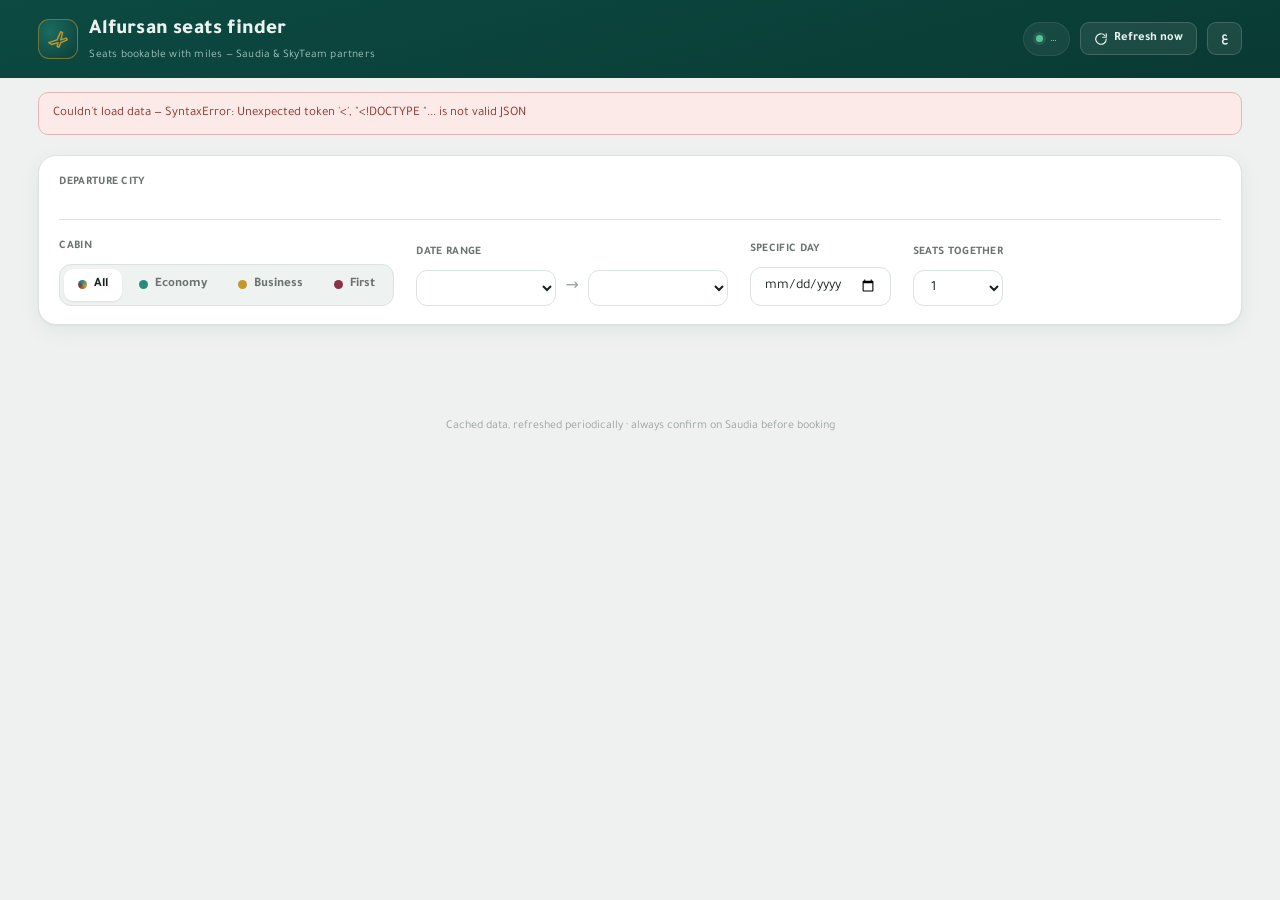
==== static/index.html @ 46fabdb3 "AlFursan deployment-ready" ====
<!DOCTYPE html>
<html lang="en" dir="ltr">
<head>
<meta charset="UTF-8" />
<meta name="viewport" content="width=device-width, initial-scale=1.0" />
<title>Alfursan seats finder</title>
<link rel="preconnect" href="https://fonts.googleapis.com">
<link rel="preconnect" href="https://fonts.gstatic.com" crossorigin>
<link href="https://fonts.googleapis.com/css2?family=Tajawal:wght@400;500;700;800&family=IBM+Plex+Mono:wght@500;600&display=swap" rel="stylesheet">
<style>
  /* Optional: drop the official "Saudi Font" file into static/fonts/ to use it automatically */
  @font-face{font-family:"SaudiOfficial";src:url("/static/fonts/saudi.woff2") format("woff2"),url("/static/fonts/saudi.ttf") format("truetype");font-weight:100 900;font-display:swap;}
  :root{
    --ink:#13211F;--teal:#0C4A42;--teal-deep:#093A33;--jade:#2A8B7C;--gold:#C2982F;--burgundy:#8A3344;
    --bg:#EEF1F0;--card:#FFFFFF;--line:#DBE2E0;--muted:#69736F;--muted-2:#9AA39F;
    --shadow:0 1px 2px rgba(12,74,66,.05), 0 6px 22px rgba(12,74,66,.06);
    --maxw:1500px;
  }
  *{box-sizing:border-box}
  html,body{margin:0;padding:0}
  body{font-family:"SaudiOfficial","Tajawal",system-ui,sans-serif;background:var(--bg);color:var(--ink);line-height:1.5;-webkit-font-smoothing:antialiased}
  .mono{font-family:"IBM Plex Mono",ui-monospace,monospace;font-feature-settings:"tnum"}
  .wrap{width:min(var(--maxw),94vw);margin:0 auto}
  header{background:linear-gradient(165deg,var(--teal) 0%,var(--teal-deep) 100%);color:#EAF2F0;padding:14px 0;position:sticky;top:0;z-index:30}
  .bar{display:flex;align-items:center;gap:14px}
  .bar-actions{display:flex;align-items:center;gap:10px;margin-inline-start:auto;flex-wrap:wrap;justify-content:flex-end}
  .brand{display:flex;align-items:center;gap:11px;min-width:0}
  .brand-text{min-width:0}
  .glyph{width:40px;height:40px;border-radius:11px;flex:0 0 auto;background:radial-gradient(circle at 30% 30%,#1c6b5f,#0a3e37);border:1px solid rgba(194,152,47,.55);display:grid;place-items:center}
  .glyph svg{width:22px;height:22px}
  .brand h1{font-weight:800;font-size:21px;margin:0;letter-spacing:.2px}
  .brand .sub{font-size:11.5px;color:#9fc4bd;margin-top:1px;letter-spacing:.2px}
  .updated{display:flex;align-items:center;gap:7px;font-size:12px;color:#bcd6d0;background:rgba(255,255,255,.06);padding:7px 12px;border-radius:999px;border:1px solid rgba(255,255,255,.08);white-space:nowrap}
  .dot{width:7px;height:7px;border-radius:50%;background:#56c596;box-shadow:0 0 0 3px rgba(86,197,150,.18)}
  .dot.warn{background:#e0b341;box-shadow:0 0 0 3px rgba(224,179,65,.18)}
  .dot.err{background:#d8675f;box-shadow:0 0 0 3px rgba(216,103,95,.18)}
  .refresh-btn,.lang{cursor:pointer;display:flex;align-items:center;gap:6px;font-family:inherit;font-size:12.5px;font-weight:700;color:#EAF2F0;background:rgba(255,255,255,.08);border:1px solid rgba(255,255,255,.16);padding:8px 13px;border-radius:9px}
  .refresh-btn:hover,.lang:hover{background:rgba(255,255,255,.15)}
  .refresh-btn:disabled{opacity:.65;cursor:default}
  .refresh-btn .ri{width:14px;height:14px}
  .refresh-btn.spin .ri{animation:spin 1s linear infinite}
  @keyframes spin{to{transform:rotate(360deg)}}
  .notice{margin-top:14px;padding:11px 14px;border-radius:10px;font-size:13px;display:none;align-items:center;gap:9px}
  .notice.err{background:#FBEAE8;border:1px solid #E8B6B0;color:#8a342c;display:flex}
  main{padding:20px 0 70px}
  .panel{background:var(--card);border:1px solid var(--line);border-radius:18px;box-shadow:var(--shadow);padding:18px 20px;margin-bottom:22px}
  .flabel{font-size:11.5px;font-weight:700;color:var(--muted);margin-bottom:9px;letter-spacing:.3px;text-transform:uppercase}
  .chips{display:flex;flex-wrap:wrap;gap:8px}
  .chip{cursor:pointer;border:1px solid var(--line);background:#fff;border-radius:11px;padding:8px 13px;font-size:13.5px;font-weight:600;color:var(--ink);display:flex;gap:8px;align-items:center;transition:.14s}
  .chip .code{font-family:"IBM Plex Mono";font-size:11.5px;color:var(--muted-2);font-weight:600}
  .chip:hover{border-color:#9fb8b2}
  .chip.on{background:var(--teal);border-color:var(--teal);color:#fff}.chip.on .code{color:#a8ccc4}
  .controls{display:flex;flex-wrap:wrap;gap:22px;align-items:flex-end;margin-top:18px;padding-top:18px;border-top:1px solid var(--line)}
  .ctrl{display:flex;flex-direction:column}
  .seg{display:inline-flex;background:#EEF2F1;border:1px solid var(--line);border-radius:12px;padding:4px;gap:3px}
  .seg button{border:0;background:transparent;cursor:pointer;border-radius:9px;padding:8px 14px;font-family:inherit;font-size:13px;font-weight:700;color:var(--muted);display:flex;align-items:center;gap:7px}
  .seg button .swatch{width:9px;height:9px;border-radius:50%}
  .seg button.on{background:#fff;color:var(--ink);box-shadow:0 1px 2px rgba(0,0,0,.08)}
  .sw-all{background:conic-gradient(var(--jade),var(--gold),var(--burgundy),var(--jade))}
  .sw-y{background:var(--jade)}.sw-j{background:var(--gold)}.sw-f{background:var(--burgundy)}
  .daterow{display:flex;align-items:center;gap:9px}
  .daterow.off{opacity:.4;pointer-events:none}
  .dayrow{display:flex;align-items:center;gap:7px}
  .dayrow input[type=date]{font-family:inherit;color:var(--ink)}
  .dayclear{display:none;cursor:pointer;border:1px solid var(--line);background:#fff;color:var(--muted);border-radius:9px;padding:9px 12px;font-size:13px;font-weight:700;font-family:inherit}
  .dayclear.show{display:inline-block}
  .dayclear:hover{border-color:#bcd0cb;color:var(--ink)}
  .sel{border:1px solid var(--line);background:#fff;border-radius:11px;padding:9px 13px;font-size:14px;font-family:inherit;color:var(--ink)}
  .sel.month{min-width:140px}
  .arrow{color:var(--muted-2)}
  .results{display:grid;grid-template-columns:232px 1fr;gap:20px;align-items:start}
  .rail{background:var(--card);border:1px solid var(--line);border-radius:14px;padding:6px;box-shadow:var(--shadow);position:sticky;top:90px}
  .rail h3{font-size:11px;letter-spacing:.4px;color:var(--muted);margin:10px 12px 6px;font-weight:700;text-transform:uppercase}
  .rail-scroll{max-height:70vh;overflow:auto}
  .ctry{display:flex;align-items:center;justify-content:space-between;cursor:pointer;padding:9px 12px;border-radius:9px;font-size:14px;color:var(--ink)}
  .ctry:hover{background:#F1F5F4}
  .ctry.on{background:var(--teal);color:#fff}
  .ctry .n{font-family:"IBM Plex Mono";font-size:12px;color:var(--muted-2);background:#EEF2F1;border-radius:6px;padding:1px 7px}
  .ctry.on .n{background:rgba(255,255,255,.18);color:#dff0ec}
  .meta{font-size:12.5px;color:var(--muted);margin:2px 2px 14px}
  .country-mobile{display:none;margin-bottom:14px}
  .country-mobile .sel{width:100%}
  .country-mobile .flabel{margin-bottom:7px}
  .grid{display:grid;grid-template-columns:repeat(auto-fill,minmax(290px,1fr));gap:15px}
  .card{background:var(--card);border:1px solid var(--line);border-radius:15px;overflow:hidden;box-shadow:var(--shadow);cursor:pointer;transition:.16s}
  .card:hover{transform:translateY(-2px);border-color:#bcd0cb;box-shadow:0 8px 18px rgba(12,74,66,.10)}
  .card .top{padding:15px 16px 12px;display:flex;justify-content:space-between;align-items:flex-start}
  .dest .city{font-size:17px;font-weight:800}
  .dest .ctyname{font-size:12.5px;color:var(--muted);margin-top:1px}
  .route{display:flex;align-items:center;gap:6px;font-family:"IBM Plex Mono";font-size:12px;color:var(--muted-2);margin-top:8px}
  .route .pin{color:var(--gold)}
  .iata-badge{font-family:"IBM Plex Mono";font-size:12px;font-weight:600;color:var(--teal);background:#E7F0EE;border:1px solid #cfe2dd;border-radius:8px;padding:4px 9px}
  .cabins{display:flex;gap:6px;padding:0 16px 12px}
  .cab{flex:1;border-radius:9px;padding:8px 6px;text-align:center;border:1px solid var(--line);font-size:11.5px;color:var(--muted-2);background:#FAFBFB}
  .cab.has{color:#fff;border:0}.cab.has .v{font-family:"IBM Plex Mono";font-weight:600;font-size:13px}
  .cab small{display:block;font-size:10px;font-weight:500}
  .cab.y{background:var(--jade)}.cab.j{background:var(--gold)}.cab.f{background:var(--burgundy)}
  .card .foot{border-top:1px solid var(--line);padding:10px 16px;display:flex;justify-content:space-between;align-items:center;font-size:12.5px;color:var(--muted);background:#FBFCFC}
  .card .foot b{color:var(--ink);font-family:"IBM Plex Mono"}
  .empty{background:var(--card);border:1px dashed var(--line);border-radius:14px;padding:46px 20px;text-align:center;color:var(--muted)}
  .empty .big{font-size:18px;font-weight:800;color:var(--ink);margin-bottom:6px}
  .detail .back{display:inline-flex;align-items:center;gap:8px;cursor:pointer;color:var(--teal);font-weight:700;font-size:13.5px;margin-bottom:16px;background:#fff;border:1px solid var(--line);font-family:inherit;padding:10px 16px;border-radius:11px;box-shadow:var(--shadow)}
  .detail .back:hover{background:var(--teal);color:#fff;border-color:var(--teal)}
  .detail .back svg{width:15px;height:15px}
  .dhead{background:linear-gradient(160deg,var(--teal),var(--teal-deep));color:#eaf2f0;border-radius:16px;padding:22px;margin-bottom:18px;display:flex;justify-content:space-between;align-items:center;flex-wrap:wrap;gap:14px}
  .dhead .city{font-size:25px;font-weight:800}
  .dhead .ctyname{color:#a8ccc4;font-size:13px;margin-top:2px}
  .dhead .pathline{display:flex;align-items:center;gap:9px;font-family:"IBM Plex Mono";font-size:13px;color:#cfe6e1;margin-top:10px}
  .dhead .price-tag{text-align:end}
  .dhead .price-tag .k{font-family:"IBM Plex Mono";font-size:23px;font-weight:600;color:#fff}
  .dhead .price-tag small{display:block;font-size:11px;color:#a8ccc4}
  .strip-wrap{background:var(--card);border:1px solid var(--line);border-radius:14px;padding:16px 18px;box-shadow:var(--shadow);margin-bottom:16px}
  .strip-wrap .lab{font-size:12.5px;color:var(--muted);margin-bottom:12px;font-weight:700}
  .legend{display:flex;gap:14px;flex-wrap:wrap;font-size:12px;color:var(--muted);margin-bottom:14px}
  .legend span{display:flex;align-items:center;gap:6px}.legend i{width:10px;height:10px;border-radius:3px;display:inline-block}
  .month-block{margin-bottom:14px}
  .month-block .mname{font-size:12.5px;font-weight:800;color:var(--ink);margin-bottom:8px}
  .days{display:flex;flex-wrap:wrap;gap:5px}
  .day{width:38px;height:46px;border-radius:8px;border:1px solid var(--line);background:#FAFBFB;display:flex;flex-direction:column;align-items:center;justify-content:center}
  .day .dn{font-family:"IBM Plex Mono";font-size:12px;color:var(--muted-2);font-weight:600}
  .day .pips{display:flex;gap:2px;margin-top:4px;height:6px}.day .pips i{width:5px;height:5px;border-radius:50%}
  .day.none{opacity:.4}.day.hit{background:#fff;border-color:#cfe2dd}
  .table{background:var(--card);border:1px solid var(--line);border-radius:14px;box-shadow:var(--shadow);overflow:hidden}
  .thead,.trow{display:grid;grid-template-columns:120px 1fr 92px 74px 70px 30px;gap:8px;align-items:center}
  .thead{padding:12px 16px;background:#F4F7F6;font-size:11.5px;color:var(--muted);font-weight:700}
  .trow{padding:13px 16px;border-top:1px solid var(--line);font-size:13.5px;cursor:pointer}
  .trow:hover{background:#F8FAF9}
  .trow .t-date{font-family:"IBM Plex Mono";font-weight:600}
  .trow .t-date small{display:block;color:var(--muted-2);font-weight:500;font-size:11px;font-family:inherit}
  .pill{display:inline-flex;align-items:center;gap:6px;border-radius:7px;padding:3px 9px;font-size:11.5px;font-weight:700;color:#fff}
  .pill.y{background:var(--jade)}.pill.j{background:var(--gold)}.pill.f{background:var(--burgundy)}
  .trow .t-miles{font-family:"IBM Plex Mono";font-weight:600}
  .tag-direct{font-size:11px;color:var(--jade);font-weight:700}.tag-stop{font-size:11px;color:var(--muted-2)}
  .t-flights{font-family:"IBM Plex Mono";font-size:12.5px;color:var(--muted)}
  .airl{font-family:"IBM Plex Mono";font-size:11.5px;color:var(--muted-2)}
  .caret{color:var(--muted-2);text-align:center;transition:.15s}
  .trow.open .caret{transform:rotate(180deg);color:var(--teal)}
  .trow-exp{border-top:1px dashed var(--line);background:#F8FAF9;padding:0 16px;display:none}
  .trow-exp.show{display:block;padding:14px 16px}
  .exp-load,.exp-err{font-size:12.5px;color:var(--muted);padding:4px 0}
  .exp-err{color:#a8584f}
  .trip{padding:9px 0;border-bottom:1px solid #eef2f1}
  .trip:last-of-type{border-bottom:0}
  .trip-h{display:flex;align-items:center;gap:10px;flex-wrap:wrap}
  .trip-h .fn{font-family:"IBM Plex Mono";font-weight:600;color:var(--ink);font-size:13.5px}
  .trip-meta{font-size:11.5px;color:var(--muted)}
  .segs{display:flex;flex-direction:column;gap:3px;margin-top:5px}
  .segs .seg2{font-size:12px;color:var(--muted);line-height:1.5}
  .segs .seg2 b{font-family:"IBM Plex Mono";color:var(--ink)}
  .book{display:inline-block;margin-top:10px;background:var(--teal);color:#fff;text-decoration:none;font-size:12.5px;font-weight:700;padding:8px 14px;border-radius:9px}
  .book:hover{background:var(--teal-deep)}
  .loading{text-align:center;padding:60px 20px;color:var(--muted)}
  @media(max-width:820px){
    .results{grid-template-columns:1fr}.rail{display:none}
    .country-mobile{display:block}
    .controls{gap:16px}
    .thead{display:none}
    .trow{display:grid;align-items:center;column-gap:10px;row-gap:7px;padding:13px 15px;
      grid-template-columns:auto auto 1fr auto;
      grid-template-areas:"date date date miles" "cabin type flights caret";}
    .trow .t-date{grid-area:date;font-size:14px;white-space:nowrap}
    .trow .t-date small{display:inline;margin-inline-start:7px;font-size:11.5px}
    .t-miles{grid-area:miles;justify-self:end;align-self:center;white-space:nowrap;font-size:14px}
    .t-cabin{grid-area:cabin;display:flex;align-items:center;gap:6px}
    .t-type{grid-area:type;white-space:nowrap}
    .t-flights{grid-area:flights;justify-self:start;white-space:nowrap}
    .caret{grid-area:caret;justify-self:end;width:auto}
  }
  @media(max-width:640px){
    header{padding:11px 0}
    .bar{flex-wrap:wrap;gap:10px}
    .brand{flex:1 1 auto}
    .brand h1{font-size:17px;line-height:1.25}
    .glyph{width:34px;height:34px;border-radius:9px}
    .glyph svg{width:18px;height:18px}
    .brand .sub{display:none}
    .bar-actions{width:100%;margin-inline-start:0;justify-content:flex-start;gap:8px}
    .updated{font-size:11px;padding:6px 10px}
    .refresh-btn,.lang{font-size:12px;padding:7px 11px}
    main{padding:16px 0 60px}
    .panel{padding:14px;border-radius:14px;margin-bottom:16px}
    .controls{gap:14px}
    .ctrl{flex:1 1 100%}
    .seg{width:100%;flex-wrap:wrap}
    .seg button{flex:1 1 40%;justify-content:center;padding:9px 4px;font-size:12px;line-height:1.15;text-align:center}
    .daterow{width:100%}
    .sel.month{flex:1;min-width:0}
    .dayrow{width:100%}
    .dayrow input[type=date]{flex:1;min-width:0}
    #seats{width:100%}
    .chips{gap:7px}
    .chip{font-size:13px;padding:7px 11px}
    .dhead{padding:18px;flex-wrap:nowrap;align-items:flex-start;gap:12px}
    .dhead .price-tag{flex:0 0 auto}
    .dhead .city{font-size:21px}
  }
</style>
</head>
<body>
<header>
  <div class="bar wrap">
    <div class="brand">
      <div class="glyph"><svg viewBox="0 0 24 24" fill="none" stroke="#C2982F" stroke-width="1.6" stroke-linecap="round" stroke-linejoin="round"><path d="M2 16l9-3 4-9 2 1-2 8 6-2 1 2-7 3-2 5-2-1 1-4-7 2z"/></svg></div>
      <div class="brand-text">
        <h1 data-i18n="title">Alfursan seats finder</h1>
        <div class="sub" data-i18n="subtitle">Seats bookable with miles — Saudia & SkyTeam partners</div>
      </div>
    </div>
    <div class="bar-actions">
      <div class="updated"><span class="dot" id="statusDot"></span><span id="updatedTxt">…</span></div>
      <button class="refresh-btn" id="refreshBtn">
        <svg class="ri" viewBox="0 0 24 24" fill="none" stroke="currentColor" stroke-width="2" stroke-linecap="round" stroke-linejoin="round"><path d="M21 12a9 9 0 1 1-2.64-6.36"/><polyline points="21 3 21 9 15 9"/></svg>
        <span data-i18n="refreshNow">Refresh now</span>
      </button>
      <button class="lang" id="langBtn">ع</button>
    </div>
  </div>
</header>

<div class="wrap"><div class="notice" id="notice"></div></div>

<main class="wrap">
  <div class="panel">
    <div>
      <div class="flabel" data-i18n="from">Departure city</div>
      <div class="chips" id="origins"></div>
    </div>
    <div class="controls">
      <div class="ctrl">
        <div class="flabel" data-i18n="cabin">Cabin</div>
        <div class="seg" id="cabins">
          <button data-c="ALL" class="on"><span class="swatch sw-all"></span><span data-i18n="allCab">All</span></button>
          <button data-c="Y"><span class="swatch sw-y"></span><span data-i18n="eco">Economy</span></button>
          <button data-c="J"><span class="swatch sw-j"></span><span data-i18n="biz">Business</span></button>
          <button data-c="F"><span class="swatch sw-f"></span><span data-i18n="first">First</span></button>
        </div>
      </div>
      <div class="ctrl">
        <div class="flabel" data-i18n="range">Date range</div>
        <div class="daterow"><select class="sel month" id="m1"></select><span class="arrow" data-i18n="rangeArrow">→</span><select class="sel month" id="m2"></select></div>
      </div>
      <div class="ctrl">
        <div class="flabel" data-i18n="specificDay">Specific day</div>
        <div class="dayrow"><input type="date" class="sel" id="day"><button class="dayclear" id="dayClear" data-i18n="clearDay">Clear day</button></div>
      </div>
      <div class="ctrl">
        <div class="flabel" data-i18n="seatsLabel">Seats together</div>
        <select class="sel" id="seats">
          <option value="1">1</option><option value="2">2</option><option value="3">3</option>
          <option value="4">4</option><option value="5">5</option><option value="6">6</option>
          <option value="7">7</option><option value="8">8</option><option value="9">9</option>
        </select>
      </div>
    </div>
  </div>

  <div id="loading" class="loading" data-i18n="loading">Loading data…</div>

  <div id="gridView" style="display:none">
    <div class="results">
      <aside class="rail">
        <h3 data-i18n="country">Country</h3>
        <div class="rail-scroll" id="countryList"></div>
      </aside>
      <section>
        <div class="country-mobile"><div class="flabel" data-i18n="country">Country</div><select class="sel" id="countrySelect"></select></div>
        <div class="meta" id="resultMeta"></div>
        <div class="grid" id="cards"></div>
      </section>
    </div>
  </div>

  <div id="detailView" class="detail" style="display:none"></div>
</main>

<footer class="wrap" style="padding-bottom:40px;color:var(--muted-2);font-size:12px;text-align:center">
  <span data-i18n="foot">Cached data, refreshed periodically · always confirm on Saudia before booking</span>
</footer>

<script>
const I18N={
  ar:{title:"Alfursan seats finder",subtitle:"المقاعد المتاحة بالأميال — الخطوط السعودية وشركاء سكاي تيم",
      from:"مدينة المغادرة",cabin:"درجة السفر",range:"نطاق التاريخ",rangeArrow:"←",country:"الدولة",all:"كل الدول",
      allCab:"الكل",eco:"اقتصادي",biz:"رجال أعمال",first:"أولى",loading:"…جارٍ تحميل البيانات",
      seatsLabel:"عدد المقاعد معًا",seatsHint:"الأدنى المطلوب على نفس الرحلة",specificDay:"يوم محدّد",clearDay:"مسح اليوم",
      foot:"بيانات مخزّنة ومحدّثة دوريًا · أكّد دائمًا على موقع السعودية قبل الحجز",
      backTo:"رجوع للوجهات",daysAvail:"يوم متاح",from2:"ابتداءً من",miles:"ميل",cheapest:"أرخص سعر",
      exactDays:"الأيام المتاحة بالضبط",direct:"مباشر",stop:"توقف",seat:"مقعد",seats:"مقاعد",tapHint:"اضغط أي صف لعرض رقم الرحلة والأوقات",
      colDate:"التاريخ",colCabin:"الدرجة",colMiles:"الأميال",colStop:"النوع",colSeats:"مقاعد",colFlights:"رحلات",flight:"رحلة",flights:"رحلات",
      resultMeta:(n,c)=>`${n} وجهة متاحة · ${c}`,emptyTitle:"ما فيه مقاعد في هذا النطاق",
      emptyBody:"جرّب مدينة ثانية، درجة مختلفة، قلّل عدد المقاعد، أو وسّع نطاق الأشهر.",
      errTitle:"تعذّر جلب البيانات",updNow:"محدّث الآن",updMin:n=>`آخر تحديث: قبل ${n} دقيقة`,updHr:n=>`آخر تحديث: قبل ${n} ساعة`,updDay:n=>`آخر تحديث: قبل ${n} يوم`,
      refreshing:"جارٍ التحديث…",noData:"لا توجد بيانات بعد",refreshNow:"تحديث الآن",
      loadingFlights:"…جارٍ جلب الرحلات",flightsErr:"تعذّر جلب تفاصيل الرحلة",book:"احجز",flights:"الرحلات",refreshPrompt:"اكتب كلمة مرور التحديث",refreshWrong:"كلمة المرور غير صحيحة"},
  en:{title:"Alfursan seats finder",subtitle:"Seats bookable with miles — Saudia & SkyTeam partners",
      from:"Departure city",cabin:"Cabin",range:"Date range",rangeArrow:"→",country:"Country",all:"All countries",
      allCab:"All",eco:"Economy",biz:"Business",first:"First",loading:"Loading data…",
      seatsLabel:"Seats together",seatsHint:"Minimum on the same flight",specificDay:"Specific day",clearDay:"Clear day",
      foot:"Cached data, refreshed periodically · always confirm on Saudia before booking",
      backTo:"Back to destinations",daysAvail:"days available",from2:"from",miles:"miles",cheapest:"cheapest",
      exactDays:"Exact available days",direct:"Direct",stop:"stop",seat:"seat",seats:"seats",tapHint:"Tap any row for flight number & times",
      colDate:"Date",colCabin:"Cabin",colMiles:"Miles",colStop:"Type",colSeats:"Seats",colFlights:"Flights",flight:"flight",flights:"flights",
      resultMeta:(n,c)=>`${n} destinations available · ${c}`,emptyTitle:"No seats in this range",
      emptyBody:"Try another city, a different cabin, fewer seats, or widen the month range.",
      errTitle:"Couldn't load data",updNow:"updated just now",updMin:n=>`updated ${n} min ago`,updHr:n=>`updated ${n}h ago`,updDay:n=>`updated ${n}d ago`,
      refreshing:"refreshing…",noData:"no data yet",refreshNow:"Refresh now",
      loadingFlights:"loading flights…",flightsErr:"couldn't load flight details",book:"Book",flights:"Flights",refreshPrompt:"Enter refresh password",refreshWrong:"Wrong password"}
};
const ORIGIN_NAMES={RUH:{ar:"الرياض",en:"Riyadh"},JED:{ar:"جدة",en:"Jeddah"},DMM:{ar:"الدمام",en:"Dammam"},
  MED:{ar:"المدينة المنورة",en:"Madinah"},AHB:{ar:"أبها",en:"Abha"},TIF:{ar:"الطائف",en:"Taif"},
  ELQ:{ar:"القصيم",en:"Qassim"},GIZ:{ar:"جازان",en:"Jazan"},TUU:{ar:"تبوك",en:"Tabuk"},YNB:{ar:"ينبع",en:"Yanbu"},
  ULH:{ar:"العُلا",en:"AlUla"},RSI:{ar:"البحر الأحمر",en:"Red Sea"},EAM:{ar:"نجران",en:"Najran"},
  BHH:{ar:"بيشة",en:"Bisha"},SHW:{ar:"شرورة",en:"Sharurah"},AJF:{ar:"الجوف",en:"Al-Jawf"},
  RAE:{ar:"عرعر",en:"Arar"},RAH:{ar:"رفحاء",en:"Rafha"},WAE:{ar:"وادي الدواسر",en:"Wadi Dawasir"},
  EJH:{ar:"الوجه",en:"Wedjh"},DWD:{ar:"دوادمي",en:"Dawadmi"},HAS:{ar:"حائل",en:"Hail"},GIZAN:{ar:"جيزان",en:"Gizan"}};
const COUNTRIES_AR={"Egypt":"مصر","France":"فرنسا","Netherlands":"هولندا","United States":"الولايات المتحدة",
  "Indonesia":"إندونيسيا","India":"الهند","Kenya":"كينيا","Morocco":"المغرب","Turkey":"تركيا",
  "United Kingdom":"المملكة المتحدة","United Arab Emirates":"الإمارات","Qatar":"قطر","Bahrain":"البحرين",
  "Kuwait":"الكويت","Oman":"عُمان","Jordan":"الأردن","Lebanon":"لبنان","Iraq":"العراق","Pakistan":"باكستان",
  "Bangladesh":"بنغلاديش","Sri Lanka":"سريلانكا","Philippines":"الفلبين","Malaysia":"ماليزيا","Thailand":"تايلاند",
  "China":"الصين","Japan":"اليابان","South Korea":"كوريا الجنوبية","Spain":"إسبانيا","Italy":"إيطاليا",
  "Germany":"ألمانيا","Greece":"اليونان","Switzerland":"سويسرا","Belgium":"بلجيكا","Austria":"النمسا",
  "Sweden":"السويد","Russia":"روسيا","Ethiopia":"إثيوبيا","South Africa":"جنوب أفريقيا","Nigeria":"نيجيريا",
  "Sudan":"السودان","Tunisia":"تونس","Algeria":"الجزائر","Canada":"كندا","Brazil":"البرازيل",
  "Azerbaijan":"أذربيجان","Maldives":"المالديف","Singapore":"سنغافورة","Vietnam":"فيتنام",
  "Saudi Arabia":"السعودية","Yemen":"اليمن","Syria":"سوريا","Eritrea":"إريتريا","Tanzania":"تنزانيا"};
const MONTHS_AR=["يناير","فبراير","مارس","أبريل","مايو","يونيو","يوليو","أغسطس","سبتمبر","أكتوبر","نوفمبر","ديسمبر"];
const MONTHS_EN=["Jan","Feb","Mar","Apr","May","Jun","Jul","Aug","Sep","Oct","Nov","Dec"];
const DOW_AR=["أحد","إثنين","ثلاثاء","أربعاء","خميس","جمعة","سبت"];
const DOW_EN=["Sun","Mon","Tue","Wed","Thu","Fri","Sat"];
const CABMAP={Y:"economy",J:"business",F:"first"};

let lang="en", RECORDS=[], META={}, MONTHS=[], origin=null, cabin="ALL", country="ALL", m1=0, m2=0, seats=1, day=null;
const TRIP_CACHE={};
let currentDest=null;
const $=s=>document.querySelector(s);
const scrollToEl=el=>{if(!el)return;const h=document.querySelector('header');const hh=h?h.getBoundingClientRect().height:0;const y=el.getBoundingClientRect().top+window.pageYOffset-hh-8;window.scrollTo({top:Math.max(0,y),behavior:'smooth'});};
const L=()=>I18N[lang];
const seatLabel=n=>n===1?L().seat:L().seats;
const flightLabel=n=>n===1?L().flight:L().flights;
const ctryName=k=>(lang==='ar'&&COUNTRIES_AR[k])?COUNTRIES_AR[k]:k;
const origName=(o,city)=>ORIGIN_NAMES[o]?ORIGIN_NAMES[o][lang]:(city||o);
const ymOf=d=>d.slice(0,7);
const kk=v=>{const n=v/1000; return (v%1000===0?n:n.toFixed(1).replace(/\.0$/,''))+"k";};
const CABS=()=>cabin==='ALL'?['Y','J','F']:[cabin];
const passSeat=c=>c&&(seats<=1||(c.seats||0)>=seats);
const qualifies=x=>CABS().some(c=>passSeat(x[c]));

async function load(){
  try{
    const j=await (await fetch("/api/data",{cache:"no-store"})).json();
    applyData(j,false);
    $("#loading").style.display="none";
    if(j.status==="error"&&RECORDS.length===0){showError(j.error);return;}
    $("#notice").className="notice"; $("#gridView").style.display="block";
    renderOrigins();renderMonths();renderGrid();
    if(j.status==="refreshing")watchRefresh();
  }catch(e){$("#loading").style.display="none";showError(String(e));}
}
function applyData(j,preserve){
  RECORDS=j.records||[];META=j;
  MONTHS=[...new Set(RECORDS.map(x=>ymOf(x.date)).filter(Boolean))].sort();
  const ds=RECORDS.map(x=>x.date).filter(Boolean).sort();
  const dinp=$("#day");
  if(dinp&&ds.length){dinp.min=ds[0];dinp.max=ds[ds.length-1];}
  if(!preserve){
    if(j.origins&&j.origins.length)origin=j.origins[0].iata;
    if(MONTHS.length){m1=0;m2=Math.min(2,MONTHS.length-1);}
    setDay(null,true);
  }else{
    const codes=(j.origins||[]).map(o=>o.iata);
    if(codes.length&&!codes.includes(origin))origin=codes[0];
    if(MONTHS.length){m1=Math.min(m1,MONTHS.length-1);m2=Math.min(Math.max(m2,m1),MONTHS.length-1);}else{m1=0;m2=0;}
  }
  updateStatus();
}
function showError(msg){const n=$("#notice");n.className="notice err";n.textContent=L().errTitle+(msg?" — "+msg:"");}
function updateStatus(){
  const dot=$("#statusDot"),txt=$("#updatedTxt");
  if(META.status==="refreshing"){dot.className="dot warn";txt.textContent=L().refreshing;return;}
  if(!META.updated){dot.className="dot warn";txt.textContent=L().noData;return;}
  dot.className=META.status==="error"?"dot err":"dot";
  const mins=Math.max(0,Math.floor((Date.now()-Date.parse(META.updated))/60000));
  txt.textContent=mins<2?L().updNow:mins<60?L().updMin(mins):mins<1440?L().updHr(Math.floor(mins/60)):L().updDay(Math.floor(mins/1440));
}
let refreshKey="";
async function refreshNow(){
  const btn=$("#refreshBtn"); if(btn.classList.contains('spin'))return;
  let key=refreshKey;
  if(META.refreshProtected && !key){ key=(prompt(L().refreshPrompt)||"").trim(); if(!key)return; }
  btn.classList.add('spin');btn.disabled=true;$("#statusDot").className="dot warn";$("#updatedTxt").textContent=L().refreshing;
  const prev=META.updated;
  try{
    const r=await fetch("/api/refresh",{cache:"no-store",headers:key?{"X-Refresh-Key":key}:{}});
    if(r.status===401){refreshKey="";btn.classList.remove('spin');btn.disabled=false;updateStatus();alert(L().refreshWrong);return;}
    if(META.refreshProtected)refreshKey=key;
    let tries=0;
    const poll=async()=>{
      tries++; let j;
      try{j=await (await fetch("/api/data",{cache:"no-store"})).json();}catch(_){if(tries<60)return setTimeout(poll,3000);j=META;}
      if(((j.status!=="refreshing")&&(j.updated!==prev||j.status==="error"))||tries>=60){
        applyData(j,true);$("#notice").className="notice";
        if(j.status==="error"&&RECORDS.length===0)showError(j.error); else{renderOrigins();renderMonths();renderGrid();}
        btn.classList.remove('spin');btn.disabled=false;
        if(j.status==="refreshing")watchRefresh();
      }else setTimeout(poll,3000);
    };
    setTimeout(poll,2500);
  }catch(e){btn.classList.remove('spin');btn.disabled=false;updateStatus();}
}
let _watching=false;
async function watchRefresh(){
  if(_watching||META.status!=="refreshing")return;
  _watching=true;
  const tick=async()=>{
    let j;
    try{j=await (await fetch("/api/data",{cache:"no-store"})).json();}
    catch(_){return setTimeout(tick,5000);}
    if(j.status!=="refreshing"){
      _watching=false;
      applyData(j,true);
      $("#notice").className="notice";
      if(j.status==="error"&&RECORDS.length===0)showError(j.error);
      else if($("#detailView").style.display!=="block"){renderOrigins();renderMonths();renderGrid();}
      return;
    }
    setTimeout(tick,5000);
  };
  setTimeout(tick,5000);
}

function inRange(d){if(day)return d===day;const ym=ymOf(d);return ym>=MONTHS[m1]&&ym<=MONTHS[m2];}
function rowsForOrigin(){return RECORDS.filter(x=>x.o===origin&&inRange(x.date));}
function destAgg(){
  const rows=rowsForOrigin().filter(qualifies);
  const map={};
  rows.forEach(x=>{
    const m=map[x.d]||(map[x.d]={d:x.d,dcity:x.dcity,dcountry:x.dcountry,days:0,cheapest:Infinity,best:{Y:Infinity,J:Infinity,F:Infinity}});
    m.days++; CABS().forEach(c=>{if(passSeat(x[c])&&x[c].miles<m.cheapest)m.cheapest=x[c].miles;});
  });
  rowsForOrigin().forEach(x=>{if(map[x.d])['Y','J','F'].forEach(c=>{if(passSeat(x[c])&&x[c].miles<map[x.d].best[c])map[x.d].best[c]=x[c].miles;});});
  let list=Object.values(map);
  if(country!=="ALL")list=list.filter(m=>m.dcountry===country);
  return list.sort((a,b)=>a.cheapest-b.cheapest);
}
function countryCounts(){
  const rows=rowsForOrigin().filter(qualifies),seen={},counts={};
  rows.forEach(x=>{const key=x.dcountry+"|"+x.d;if(!seen[key]){seen[key]=1;counts[x.dcountry]=(counts[x.dcountry]||0)+1;}});
  return counts;
}
function renderOrigins(){
  const list=(META.origins&&META.origins.length)?META.origins:[{iata:origin||"—",city:""}];
  $("#origins").innerHTML=list.map(o=>`<div class="chip ${o.iata===origin?'on':''}" data-o="${o.iata}"><span>${origName(o.iata,o.city)}</span><span class="code">${o.iata}</span></div>`).join("");
}
function renderMonths(){
  const opt=sel=>MONTHS.map((ym,i)=>{const[y,mm]=ym.split('-');return `<option value="${i}" ${i===sel?'selected':''}>${(lang==='ar'?MONTHS_AR:MONTHS_EN)[+mm-1]} ${y}</option>`;}).join("");
  $("#m1").innerHTML=opt(m1);$("#m2").innerHTML=opt(m2);
}
function renderGrid(){renderCountries();renderCards();}
function renderCountries(){
  const counts=countryCounts(),total=Object.values(counts).reduce((a,b)=>a+b,0);
  const sorted=Object.keys(counts).sort((a,b)=>counts[b]-counts[a]);
  let html=`<div class="ctry ${country==='ALL'?'on':''}" data-ctry="ALL"><span>${L().all}</span><span class="n">${total}</span></div>`;
  sorted.forEach(c=>{html+=`<div class="ctry ${country===c?'on':''}" data-ctry="${c}"><span>${ctryName(c)}</span><span class="n">${counts[c]}</span></div>`;});
  $("#countryList").innerHTML=html;
  const sel=$("#countrySelect");
  if(sel){
    let opts=`<option value="ALL" ${country==='ALL'?'selected':''}>${L().all} (${total})</option>`;
    sorted.forEach(c=>{opts+=`<option value="${c}" ${country===c?'selected':''}>${ctryName(c)} (${counts[c]})</option>`;});
    sel.innerHTML=opts;
  }
}
function cabChip(label,cls,val){if(val===Infinity||val==null)return `<div class="cab">${label}<small>—</small></div>`;return `<div class="cab has ${cls}">${label}<span class="v">${kk(val)}</span></div>`;}
function renderCards(){
  const list=destAgg();
  const o=(META.origins||[]).find(x=>x.iata===origin)||{};
  $("#resultMeta").textContent=L().resultMeta(list.length,origName(origin,o.city));
  if(!list.length){$("#cards").innerHTML=`<div class="empty" style="grid-column:1/-1"><div class="big">${L().emptyTitle}</div><div>${L().emptyBody}</div></div>`;return;}
  $("#cards").innerHTML=list.map(m=>`
    <div class="card" data-dest="${m.d}">
      <div class="top"><div class="dest"><div class="city">${m.dcity}</div><div class="ctyname">${ctryName(m.dcountry)}</div>
        <div class="route"><span>${origin}</span><span class="pin">✈</span><span>${m.d}</span></div></div>
        <span class="iata-badge">${m.d}</span></div>
      <div class="cabins">${cabChip(L().eco,'y',m.best.Y)}${cabChip(L().biz,'j',m.best.J)}${cabChip(L().first,'f',m.best.F)}</div>
      <div class="foot"><span><b>${m.days}</b> ${L().daysAvail}</span><span>${L().from2} <b>${kk(m.cheapest)}</b> ${L().miles}</span></div>
    </div>`).join("");
}

function fmtT(iso){return iso?iso.slice(11,16):"";}
async function loadTrips(id,cab,exp,countEl){
  exp.innerHTML=`<div class="exp-load">${L().loadingFlights}</div>`;
  try{
    let data=TRIP_CACHE[id];
    if(!data){data=await (await fetch('/api/trips/'+id,{cache:'no-store'})).json();TRIP_CACHE[id]=data;}
    if(!data.ok){exp.innerHTML=`<div class="exp-err">${L().flightsErr}</div>`;return;}
    const want=CABMAP[cab];
    let trips=data.trips.filter(t=>(t.cabin||'').toLowerCase()===want);
    if(!trips.length)trips=data.trips;
    if(seats>1)trips=trips.filter(t=>(t.seats||0)>=seats);
    if(countEl)countEl.textContent=`${trips.length} ${flightLabel(trips.length)}`;
    const body=trips.map(t=>{
      const stops=t.stops?`${t.stops} ${L().stop}`:L().direct;
      const dur=t.duration?` · ${Math.floor(t.duration/60)}h${String(t.duration%60).padStart(2,'0')}`:"";
      const seatsTxt=t.seats?` · ${t.seats} ${seatLabel(t.seats)}`:"";
      const segs=(t.segments||[]).map(s=>`<div class="seg2"><b>${s.fn||''}</b> ${s.o}→${s.d} · ${fmtT(s.dep)}–${fmtT(s.arr)}${s.aircraft?` · ${s.aircraft}`:''}</div>`).join("");
      return `<div class="trip"><div class="trip-h"><span class="fn">${t.flightNumbers||t.carriers||''}</span><span class="trip-meta">${stops}${dur}${seatsTxt}</span></div><div class="segs">${segs}</div></div>`;
    }).join("");
    exp.innerHTML=body||`<div class="exp-load">—</div>`;
  }catch(e){exp.innerHTML=`<div class="exp-err">${L().flightsErr}</div>`;}
}

function openDetail(dest,keepPos){
  currentDest=dest;
  const rows=RECORDS.filter(x=>x.o===origin&&x.d===dest&&inRange(x.date)&&qualifies(x)).sort((a,b)=>a.date<b.date?-1:1);
  let cheapest=Infinity;rows.forEach(x=>CABS().forEach(c=>{if(passSeat(x[c])&&x[c].miles<cheapest)cheapest=x[c].miles;}));
  const dcity=(rows[0]||{}).dcity||dest,dcountry=(rows[0]||{}).dcountry||"";
  const o=(META.origins||[]).find(x=>x.iata===origin)||{};
  const monthsPresent=[...new Set(rows.map(x=>ymOf(x.date)))].sort();
  let strip="";
  monthsPresent.forEach(ym=>{
    const[y,mm]=ym.split('-');const mo=+mm-1;let cells="";
    rows.filter(x=>ymOf(x.date)===ym).forEach(rec=>{
      const dd=+rec.date.slice(8,10);let pips="";
      ['Y','J','F'].forEach(c=>{if(passSeat(rec[c])){const col=c==='Y'?'var(--jade)':c==='J'?'var(--gold)':'var(--burgundy)';pips+=`<i style="background:${col}"></i>`;}});
      if(pips)cells+=`<div class="day hit"><span class="dn">${dd}</span><span class="pips">${pips}</span></div>`;
    });
    if(cells)strip+=`<div class="month-block"><div class="mname">${(lang==='ar'?MONTHS_AR:MONTHS_EN)[mo]} ${y}</div><div class="days">${cells}</div></div>`;
  });

  // build flat list of (record, cabin) rows
  const flat=[];
  rows.forEach(x=>CABS().forEach(c=>{if(passSeat(x[c]))flat.push({x,c});}));
  const tableRows=flat.map(({x,c},i)=>{
    const cd=x[c],[y,mm,dd]=x.date.split('-').map(Number),dt=new Date(y,mm-1,dd);
    const dn=(lang==='ar'?DOW_AR:DOW_EN)[dt.getDay()],mn=(lang==='ar'?MONTHS_AR:MONTHS_EN)[mm-1];
    const cls=c==='Y'?'y':c==='J'?'j':'f',lab=c==='Y'?L().eco:c==='J'?L().biz:L().first;
    return `<div class="trow" data-id="${x.id}" data-cab="${c}" data-i="${i}">
      <div class="t-date">${dd} ${mn}<small>${dn}</small></div>
      <div class="t-cabin"><span class="pill ${cls}">${lab}</span> <span class="airl">${cd.airlines||''}</span></div>
      <div class="t-miles">${(cd.miles||0).toLocaleString('en')}</div>
      <div class="t-type">${cd.direct?`<span class="tag-direct">${L().direct}</span>`:`<span class="tag-stop">${L().stop}</span>`}</div>
      <div class="t-flights fcount" data-fc="${i}">—</div>
      <div class="caret">▾</div>
    </div><div class="trow-exp" data-exp="${i}"></div>`;
  }).join("");

  $("#detailView").innerHTML=`
    <button class="back" id="backBtn"><svg viewBox="0 0 24 24" fill="none" stroke="currentColor" stroke-width="2.4" stroke-linecap="round" stroke-linejoin="round"><path d="M15 18l-6-6 6-6"/></svg>${L().backTo}</button>
    <div class="dhead"><div><div class="city">${dcity}</div><div class="ctyname">${ctryName(dcountry)}</div>
      <div class="pathline"><span>${origName(origin,o.city)}</span><span>✈</span><span>${dest}</span></div></div>
      <div class="price-tag"><span class="k">${cheapest===Infinity?'—':kk(cheapest)}</span><small>${rows.length} ${L().daysAvail}</small></div></div>
    <div class="strip-wrap"><div class="lab">${L().exactDays}</div>
      <div class="legend"><span><i style="background:var(--jade)"></i>${L().eco}</span><span><i style="background:var(--gold)"></i>${L().biz}</span><span><i style="background:var(--burgundy)"></i>${L().first}</span></div>${strip}</div>
    <div class="meta">${L().tapHint}</div>
    <div class="table" id="tbl">
      <div class="thead"><div>${L().colDate}</div><div>${L().colCabin}</div><div>${L().colMiles}</div><div>${L().colStop}</div><div>${L().colFlights}</div><div></div></div>
      ${tableRows||`<div class="trow" style="cursor:default"><div style="grid-column:1/-1;color:var(--muted)">${L().emptyTitle}</div></div>`}
    </div>`;
  $("#gridView").style.display="none";$("#detailView").style.display="block";
  $("#backBtn").onclick=()=>{currentDest=null;$("#detailView").style.display="none";$("#gridView").style.display="block";if(window.innerWidth<=820)scrollToEl($("#cards"));else window.scrollTo({top:0});};
  $("#tbl").onclick=e=>{
    const row=e.target.closest('.trow[data-id]');if(!row)return;
    const exp=row.nextElementSibling;
    const opening=!row.classList.contains('open');
    row.classList.toggle('open');exp.classList.toggle('show');
    if(opening&&!exp.dataset.loaded){exp.dataset.loaded="1";loadTrips(row.dataset.id,row.dataset.cab,exp,row.querySelector('.fcount'));}
  };
  if(!keepPos)scrollToEl($("#detailView"));
}

function applyLang(){
  document.documentElement.lang=lang;document.documentElement.dir=lang==='ar'?'rtl':'ltr';
  $("#langBtn").textContent=lang==='ar'?'EN':'ع';
  document.querySelectorAll('[data-i18n]').forEach(el=>{const k=el.getAttribute('data-i18n');if(typeof L()[k]==='string')el.textContent=L()[k];});
}
function backToGrid(){if($("#detailView").style.display==='block'){$("#detailView").style.display='none';$("#gridView").style.display='block';}currentDest=null;}
function refreshView(){
  renderGrid();
  if(currentDest&&$("#detailView").style.display==='block'){
    const has=RECORDS.some(x=>x.o===origin&&x.d===currentDest&&inRange(x.date)&&qualifies(x));
    if(has)openDetail(currentDest,true); else backToGrid();
  }
}
function setDay(v,silent){
  day=v||null;
  if($("#m1")){$("#m1").disabled=!!day;$("#m2").disabled=!!day;}
  const dr=document.querySelector('.daterow'); if(dr)dr.classList.toggle('off',!!day);
  if($("#dayClear"))$("#dayClear").classList.toggle('show',!!day);
  if(!day&&$("#day"))$("#day").value="";
  if(!silent){refreshView();}
}
$("#langBtn").onclick=()=>{lang=lang==='ar'?'en':'ar';applyLang();updateStatus();renderOrigins();renderMonths();refreshView();};
$("#refreshBtn").onclick=refreshNow;
$("#origins").onclick=e=>{const c=e.target.closest('[data-o]');if(!c)return;origin=c.getAttribute('data-o');country="ALL";backToGrid();renderOrigins();renderGrid();};
$("#cabins").onclick=e=>{const b=e.target.closest('button');if(!b)return;cabin=b.getAttribute('data-c');document.querySelectorAll('#cabins button').forEach(x=>x.classList.remove('on'));b.classList.add('on');refreshView();};
$("#countryList").onclick=e=>{const c=e.target.closest('[data-ctry]');if(!c)return;country=c.getAttribute('data-ctry');backToGrid();renderGrid();if(window.innerWidth<=820)scrollToEl($("#cards"));};
$("#countrySelect").onchange=e=>{country=e.target.value;backToGrid();renderGrid();if(window.innerWidth<=820)scrollToEl($("#cards"));};
$("#cards").onclick=e=>{const c=e.target.closest('[data-dest]');if(!c)return;openDetail(c.getAttribute('data-dest'));};
$("#m1").onchange=e=>{m1=+e.target.value;if(m2<m1)m2=m1;renderMonths();refreshView();};
$("#m2").onchange=e=>{m2=+e.target.value;if(m2<m1)m1=m2;renderMonths();refreshView();};
$("#seats").onchange=e=>{seats=+e.target.value;refreshView();};
$("#day").onchange=e=>setDay(e.target.value);
$("#dayClear").onclick=()=>setDay(null);

applyLang();load();setInterval(updateStatus,60000);
</script>
</body>
</html>
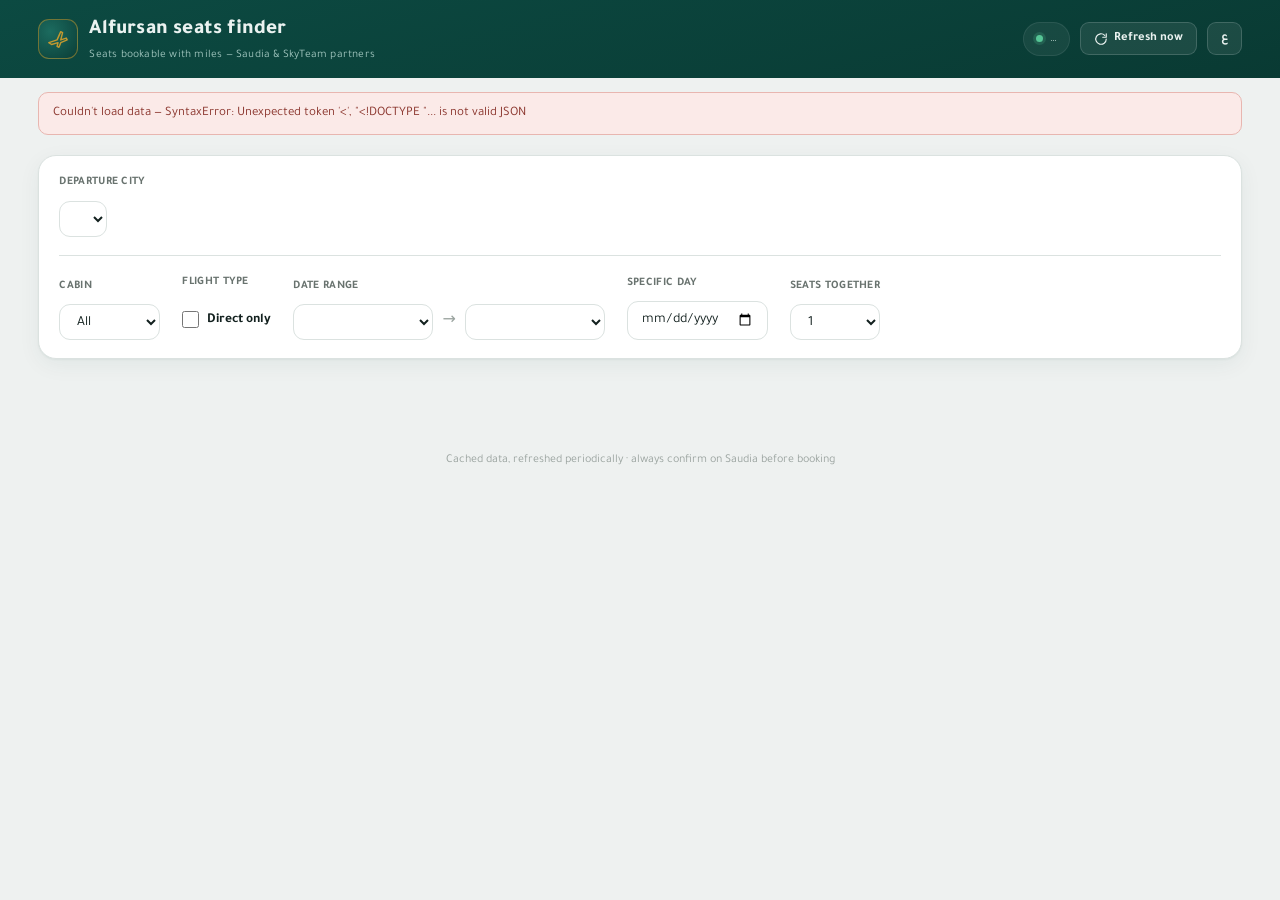
==== commit 45fdc0a9: "release 1.1.6" ====
--- a/static/index.html
+++ b/static/index.html
@@ -66,6 +66,8 @@
   .dayclear.show{display:inline-block}
   .dayclear:hover{border-color:#bcd0cb;color:var(--ink)}
   .sel{border:1px solid var(--line);background:#fff;border-radius:11px;padding:9px 13px;font-size:14px;font-family:inherit;color:var(--ink)}
+  .chk{display:flex;align-items:center;gap:8px;height:40px;font-size:13.5px;font-weight:600;color:var(--ink);cursor:pointer;white-space:nowrap}
+  .chk input{width:17px;height:17px;accent-color:var(--teal);cursor:pointer;margin:0}
   .sel.month{min-width:140px}
   .arrow{color:var(--muted-2)}
   .results{display:grid;grid-template-columns:232px 1fr;gap:20px;align-items:start}
@@ -119,12 +121,15 @@
   .day{width:38px;height:46px;border-radius:8px;border:1px solid var(--line);background:#FAFBFB;display:flex;flex-direction:column;align-items:center;justify-content:center}
   .day .dn{font-family:"IBM Plex Mono";font-size:12px;color:var(--muted-2);font-weight:600}
   .day .pips{display:flex;gap:2px;margin-top:4px;height:6px}.day .pips i{width:5px;height:5px;border-radius:50%}
-  .day.none{opacity:.4}.day.hit{background:#fff;border-color:#cfe2dd}
+  .day.none{opacity:.4}.day.hit{background:#fff;border-color:#cfe2dd;cursor:pointer;transition:.14s}
+  .day.hit:hover{border-color:var(--teal);transform:translateY(-1px)}
   .table{background:var(--card);border:1px solid var(--line);border-radius:14px;box-shadow:var(--shadow);overflow:hidden}
   .thead,.trow{display:grid;grid-template-columns:120px 1fr 92px 74px 70px 30px;gap:8px;align-items:center}
   .thead{padding:12px 16px;background:#F4F7F6;font-size:11.5px;color:var(--muted);font-weight:700}
   .trow{padding:13px 16px;border-top:1px solid var(--line);font-size:13.5px;cursor:pointer}
   .trow:hover{background:#F8FAF9}
+  .trow.flash{animation:rowflash 1.3s ease}
+  @keyframes rowflash{0%,12%{background:#FBF1D6}100%{background:transparent}}
   .trow .t-date{font-family:"IBM Plex Mono";font-weight:600}
   .trow .t-date small{display:block;color:var(--muted-2);font-weight:500;font-size:11px;font-family:inherit}
   .pill{display:inline-flex;align-items:center;gap:6px;border-radius:7px;padding:3px 9px;font-size:11.5px;font-weight:700;color:#fff}
@@ -181,6 +186,7 @@
     .panel{padding:14px;border-radius:14px;margin-bottom:16px}
     .controls{gap:14px}
     .ctrl{flex:1 1 100%}
+    #originSelect,#cabinSelect{width:100%}
     .seg{width:100%;flex-wrap:wrap}
     .seg button{flex:1 1 40%;justify-content:center;padding:9px 4px;font-size:12px;line-height:1.15;text-align:center}
     .daterow{width:100%}
@@ -223,17 +229,21 @@
   <div class="panel">
     <div>
       <div class="flabel" data-i18n="from">Departure city</div>
-      <div class="chips" id="origins"></div>
+      <select class="sel" id="originSelect"></select>
     </div>
     <div class="controls">
       <div class="ctrl">
         <div class="flabel" data-i18n="cabin">Cabin</div>
-        <div class="seg" id="cabins">
-          <button data-c="ALL" class="on"><span class="swatch sw-all"></span><span data-i18n="allCab">All</span></button>
-          <button data-c="Y"><span class="swatch sw-y"></span><span data-i18n="eco">Economy</span></button>
-          <button data-c="J"><span class="swatch sw-j"></span><span data-i18n="biz">Business</span></button>
-          <button data-c="F"><span class="swatch sw-f"></span><span data-i18n="first">First</span></button>
-        </div>
+        <select class="sel" id="cabinSelect">
+          <option value="ALL" data-i18n="allCab">All</option>
+          <option value="Y" data-i18n="eco">Economy</option>
+          <option value="J" data-i18n="biz">Business</option>
+          <option value="F" data-i18n="first">First</option>
+        </select>
+      </div>
+      <div class="ctrl">
+        <div class="flabel" data-i18n="directLabel">Flight type</div>
+        <label class="chk"><input type="checkbox" id="directOnly"><span data-i18n="directOnly">Direct only</span></label>
       </div>
       <div class="ctrl">
         <div class="flabel" data-i18n="range">Date range</div>
@@ -281,7 +291,7 @@
 const I18N={
   ar:{title:"Alfursan seats finder",subtitle:"المقاعد المتاحة بالأميال — الخطوط السعودية وشركاء سكاي تيم",
       from:"مدينة المغادرة",cabin:"درجة السفر",range:"نطاق التاريخ",rangeArrow:"←",country:"الدولة",all:"كل الدول",
-      allCab:"الكل",eco:"اقتصادي",biz:"رجال أعمال",first:"أولى",loading:"…جارٍ تحميل البيانات",
+      allCab:"الكل",eco:"اقتصادي",biz:"رجال أعمال",first:"أولى",directLabel:"نوع الرحلة",directOnly:"المباشر فقط",loading:"…جارٍ تحميل البيانات",
       seatsLabel:"عدد المقاعد معًا",seatsHint:"الأدنى المطلوب على نفس الرحلة",specificDay:"يوم محدّد",clearDay:"مسح اليوم",
       foot:"بيانات مخزّنة ومحدّثة دوريًا · أكّد دائمًا على موقع السعودية قبل الحجز",
       backTo:"رجوع للوجهات",daysAvail:"يوم متاح",from2:"ابتداءً من",miles:"ميل",cheapest:"أرخص سعر",
@@ -294,7 +304,7 @@
       loadingFlights:"…جارٍ جلب الرحلات",flightsErr:"تعذّر جلب تفاصيل الرحلة",book:"احجز",flights:"الرحلات",refreshPrompt:"اكتب كلمة مرور التحديث",refreshWrong:"كلمة المرور غير صحيحة"},
   en:{title:"Alfursan seats finder",subtitle:"Seats bookable with miles — Saudia & SkyTeam partners",
       from:"Departure city",cabin:"Cabin",range:"Date range",rangeArrow:"→",country:"Country",all:"All countries",
-      allCab:"All",eco:"Economy",biz:"Business",first:"First",loading:"Loading data…",
+      allCab:"All",eco:"Economy",biz:"Business",first:"First",directLabel:"Flight type",directOnly:"Direct only",loading:"Loading data…",
       seatsLabel:"Seats together",seatsHint:"Minimum on the same flight",specificDay:"Specific day",clearDay:"Clear day",
       foot:"Cached data, refreshed periodically · always confirm on Saudia before booking",
       backTo:"Back to destinations",daysAvail:"days available",from2:"from",miles:"miles",cheapest:"cheapest",
@@ -330,7 +340,7 @@
 const DOW_EN=["Sun","Mon","Tue","Wed","Thu","Fri","Sat"];
 const CABMAP={Y:"economy",J:"business",F:"first"};
 
-let lang="en", RECORDS=[], META={}, MONTHS=[], origin=null, cabin="ALL", country="ALL", m1=0, m2=0, seats=1, day=null;
+let lang="en", RECORDS=[], META={}, MONTHS=[], origin=null, cabin="ALL", country="ALL", m1=0, m2=0, seats=1, day=null, directOnly=false;
 const TRIP_CACHE={};
 let currentDest=null;
 const $=s=>document.querySelector(s);
@@ -344,7 +354,8 @@
 const kk=v=>{const n=v/1000; return (v%1000===0?n:n.toFixed(1).replace(/\.0$/,''))+"k";};
 const CABS=()=>cabin==='ALL'?['Y','J','F']:[cabin];
 const passSeat=c=>c&&(seats<=1||(c.seats||0)>=seats);
-const qualifies=x=>CABS().some(c=>passSeat(x[c]));
+const passCab=c=>passSeat(c)&&(!directOnly||c.direct);
+const qualifies=x=>CABS().some(c=>passCab(x[c]));
 
 async function load(){
   try{
@@ -436,9 +447,9 @@
   const map={};
   rows.forEach(x=>{
     const m=map[x.d]||(map[x.d]={d:x.d,dcity:x.dcity,dcountry:x.dcountry,days:0,cheapest:Infinity,best:{Y:Infinity,J:Infinity,F:Infinity}});
-    m.days++; CABS().forEach(c=>{if(passSeat(x[c])&&x[c].miles<m.cheapest)m.cheapest=x[c].miles;});
+    m.days++; CABS().forEach(c=>{if(passCab(x[c])&&x[c].miles<m.cheapest)m.cheapest=x[c].miles;});
   });
-  rowsForOrigin().forEach(x=>{if(map[x.d])['Y','J','F'].forEach(c=>{if(passSeat(x[c])&&x[c].miles<map[x.d].best[c])map[x.d].best[c]=x[c].miles;});});
+  rowsForOrigin().forEach(x=>{if(map[x.d])['Y','J','F'].forEach(c=>{if(passCab(x[c])&&x[c].miles<map[x.d].best[c])map[x.d].best[c]=x[c].miles;});});
   let list=Object.values(map);
   if(country!=="ALL")list=list.filter(m=>m.dcountry===country);
   return list.sort((a,b)=>a.cheapest-b.cheapest);
@@ -450,7 +461,7 @@
 }
 function renderOrigins(){
   const list=(META.origins&&META.origins.length)?META.origins:[{iata:origin||"—",city:""}];
-  $("#origins").innerHTML=list.map(o=>`<div class="chip ${o.iata===origin?'on':''}" data-o="${o.iata}"><span>${origName(o.iata,o.city)}</span><span class="code">${o.iata}</span></div>`).join("");
+  $("#originSelect").innerHTML=list.map(o=>`<option value="${o.iata}" ${o.iata===origin?'selected':''}>${origName(o.iata,o.city)} (${o.iata})</option>`).join("");
 }
 function renderMonths(){
   const opt=sel=>MONTHS.map((ym,i)=>{const[y,mm]=ym.split('-');return `<option value="${i}" ${i===sel?'selected':''}>${(lang==='ar'?MONTHS_AR:MONTHS_EN)[+mm-1]} ${y}</option>`;}).join("");
@@ -496,6 +507,7 @@
     const want=CABMAP[cab];
     let trips=data.trips.filter(t=>(t.cabin||'').toLowerCase()===want);
     if(!trips.length)trips=data.trips;
+    if(directOnly)trips=trips.filter(t=>!t.stops);
     if(seats>1)trips=trips.filter(t=>(t.seats||0)>=seats);
     if(countEl)countEl.textContent=`${trips.length} ${flightLabel(trips.length)}`;
     const body=trips.map(t=>{
@@ -512,7 +524,7 @@
 function openDetail(dest,keepPos){
   currentDest=dest;
   const rows=RECORDS.filter(x=>x.o===origin&&x.d===dest&&inRange(x.date)&&qualifies(x)).sort((a,b)=>a.date<b.date?-1:1);
-  let cheapest=Infinity;rows.forEach(x=>CABS().forEach(c=>{if(passSeat(x[c])&&x[c].miles<cheapest)cheapest=x[c].miles;}));
+  let cheapest=Infinity;rows.forEach(x=>CABS().forEach(c=>{if(passCab(x[c])&&x[c].miles<cheapest)cheapest=x[c].miles;}));
   const dcity=(rows[0]||{}).dcity||dest,dcountry=(rows[0]||{}).dcountry||"";
   const o=(META.origins||[]).find(x=>x.iata===origin)||{};
   const monthsPresent=[...new Set(rows.map(x=>ymOf(x.date)))].sort();
@@ -521,20 +533,20 @@
     const[y,mm]=ym.split('-');const mo=+mm-1;let cells="";
     rows.filter(x=>ymOf(x.date)===ym).forEach(rec=>{
       const dd=+rec.date.slice(8,10);let pips="";
-      ['Y','J','F'].forEach(c=>{if(passSeat(rec[c])){const col=c==='Y'?'var(--jade)':c==='J'?'var(--gold)':'var(--burgundy)';pips+=`<i style="background:${col}"></i>`;}});
-      if(pips)cells+=`<div class="day hit"><span class="dn">${dd}</span><span class="pips">${pips}</span></div>`;
+      ['Y','J','F'].forEach(c=>{if(passCab(rec[c])){const col=c==='Y'?'var(--jade)':c==='J'?'var(--gold)':'var(--burgundy)';pips+=`<i style="background:${col}"></i>`;}});
+      if(pips)cells+=`<div class="day hit" data-date="${rec.date}"><span class="dn">${dd}</span><span class="pips">${pips}</span></div>`;
     });
     if(cells)strip+=`<div class="month-block"><div class="mname">${(lang==='ar'?MONTHS_AR:MONTHS_EN)[mo]} ${y}</div><div class="days">${cells}</div></div>`;
   });
 
   // build flat list of (record, cabin) rows
   const flat=[];
-  rows.forEach(x=>CABS().forEach(c=>{if(passSeat(x[c]))flat.push({x,c});}));
+  rows.forEach(x=>CABS().forEach(c=>{if(passCab(x[c]))flat.push({x,c});}));
   const tableRows=flat.map(({x,c},i)=>{
     const cd=x[c],[y,mm,dd]=x.date.split('-').map(Number),dt=new Date(y,mm-1,dd);
     const dn=(lang==='ar'?DOW_AR:DOW_EN)[dt.getDay()],mn=(lang==='ar'?MONTHS_AR:MONTHS_EN)[mm-1];
     const cls=c==='Y'?'y':c==='J'?'j':'f',lab=c==='Y'?L().eco:c==='J'?L().biz:L().first;
-    return `<div class="trow" data-id="${x.id}" data-cab="${c}" data-i="${i}">
+    return `<div class="trow" data-id="${x.id}" data-cab="${c}" data-i="${i}" data-date="${x.date}">
       <div class="t-date">${dd} ${mn}<small>${dn}</small></div>
       <div class="t-cabin"><span class="pill ${cls}">${lab}</span> <span class="airl">${cd.airlines||''}</span></div>
       <div class="t-miles">${(cd.miles||0).toLocaleString('en')}</div>
@@ -565,6 +577,19 @@
     row.classList.toggle('open');exp.classList.toggle('show');
     if(opening&&!exp.dataset.loaded){exp.dataset.loaded="1";loadTrips(row.dataset.id,row.dataset.cab,exp,row.querySelector('.fcount'));}
   };
+  const stripWrap=$(".strip-wrap");
+  if(stripWrap)stripWrap.onclick=e=>{
+    const cell=e.target.closest('.day.hit[data-date]');if(!cell)return;
+    const tr=$(`#tbl .trow[data-date="${cell.dataset.date}"]`);
+    if(!tr)return;
+    scrollToEl(tr);
+    tr.classList.remove('flash');void tr.offsetWidth;tr.classList.add('flash');
+    const exp=tr.nextElementSibling;
+    if(!tr.classList.contains('open')){
+      tr.classList.add('open');exp.classList.add('show');
+      if(!exp.dataset.loaded){exp.dataset.loaded="1";loadTrips(tr.dataset.id,tr.dataset.cab,exp,tr.querySelector('.fcount'));}
+    }
+  };
   if(!keepPos)scrollToEl($("#detailView"));
 }
 
@@ -591,8 +616,9 @@
 }
 $("#langBtn").onclick=()=>{lang=lang==='ar'?'en':'ar';applyLang();updateStatus();renderOrigins();renderMonths();refreshView();};
 $("#refreshBtn").onclick=refreshNow;
-$("#origins").onclick=e=>{const c=e.target.closest('[data-o]');if(!c)return;origin=c.getAttribute('data-o');country="ALL";backToGrid();renderOrigins();renderGrid();};
-$("#cabins").onclick=e=>{const b=e.target.closest('button');if(!b)return;cabin=b.getAttribute('data-c');document.querySelectorAll('#cabins button').forEach(x=>x.classList.remove('on'));b.classList.add('on');refreshView();};
+$("#originSelect").onchange=e=>{origin=e.target.value;country="ALL";backToGrid();renderOrigins();renderGrid();};
+$("#cabinSelect").onchange=e=>{cabin=e.target.value;refreshView();};
+$("#directOnly").onchange=e=>{directOnly=e.target.checked;refreshView();};
 $("#countryList").onclick=e=>{const c=e.target.closest('[data-ctry]');if(!c)return;country=c.getAttribute('data-ctry');backToGrid();renderGrid();if(window.innerWidth<=820)scrollToEl($("#cards"));};
 $("#countrySelect").onchange=e=>{country=e.target.value;backToGrid();renderGrid();if(window.innerWidth<=820)scrollToEl($("#cards"));};
 $("#cards").onclick=e=>{const c=e.target.closest('[data-dest]');if(!c)return;openDetail(c.getAttribute('data-dest'));};
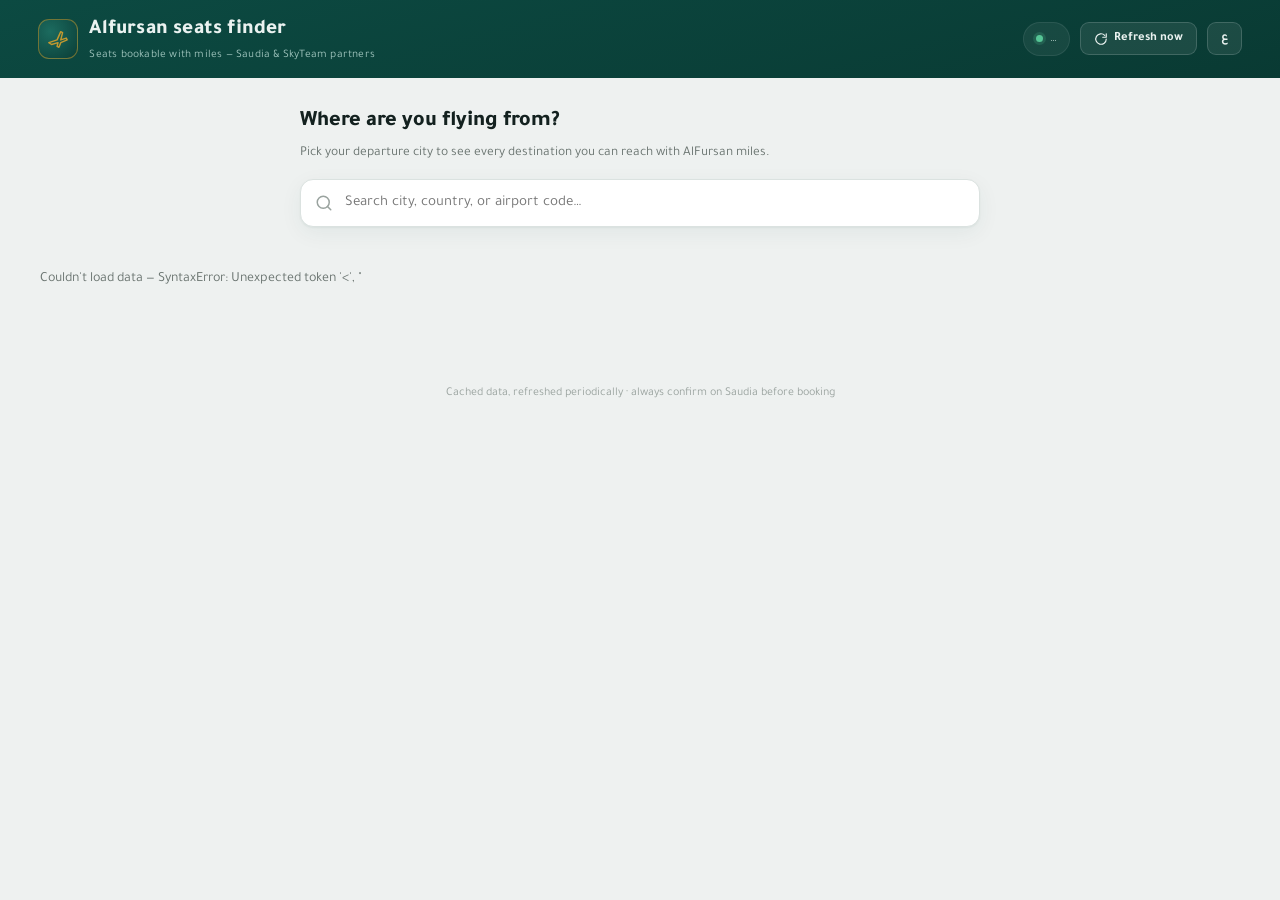
==== commit 8be63f2e: "ui: remove broken font, add favicon, fix status pill, country search, gone-flight message" ====
--- a/static/index.html
+++ b/static/index.html
@@ -7,211 +7,19 @@
 <link rel="preconnect" href="https://fonts.googleapis.com">
 <link rel="preconnect" href="https://fonts.gstatic.com" crossorigin>
 <link href="https://fonts.googleapis.com/css2?family=Tajawal:wght@400;500;700;800&family=IBM+Plex+Mono:wght@500;600&display=swap" rel="stylesheet">
-<style>
-  /* Optional: drop the official "Saudi Font" file into static/fonts/ to use it automatically */
-  @font-face{font-family:"SaudiOfficial";src:url("/static/fonts/saudi.woff2") format("woff2"),url("/static/fonts/saudi.ttf") format("truetype");font-weight:100 900;font-display:swap;}
-  :root{
-    --ink:#13211F;--teal:#0C4A42;--teal-deep:#093A33;--jade:#2A8B7C;--gold:#C2982F;--burgundy:#8A3344;
-    --bg:#EEF1F0;--card:#FFFFFF;--line:#DBE2E0;--muted:#69736F;--muted-2:#9AA39F;
-    --shadow:0 1px 2px rgba(12,74,66,.05), 0 6px 22px rgba(12,74,66,.06);
-    --maxw:1500px;
-  }
-  *{box-sizing:border-box}
-  html,body{margin:0;padding:0}
-  body{font-family:"SaudiOfficial","Tajawal",system-ui,sans-serif;background:var(--bg);color:var(--ink);line-height:1.5;-webkit-font-smoothing:antialiased}
-  .mono{font-family:"IBM Plex Mono",ui-monospace,monospace;font-feature-settings:"tnum"}
-  .wrap{width:min(var(--maxw),94vw);margin:0 auto}
-  header{background:linear-gradient(165deg,var(--teal) 0%,var(--teal-deep) 100%);color:#EAF2F0;padding:14px 0;position:sticky;top:0;z-index:30}
-  .bar{display:flex;align-items:center;gap:14px}
-  .bar-actions{display:flex;align-items:center;gap:10px;margin-inline-start:auto;flex-wrap:wrap;justify-content:flex-end}
-  .brand{display:flex;align-items:center;gap:11px;min-width:0}
-  .brand-text{min-width:0}
-  .glyph{width:40px;height:40px;border-radius:11px;flex:0 0 auto;background:radial-gradient(circle at 30% 30%,#1c6b5f,#0a3e37);border:1px solid rgba(194,152,47,.55);display:grid;place-items:center}
-  .glyph svg{width:22px;height:22px}
-  .brand h1{font-weight:800;font-size:21px;margin:0;letter-spacing:.2px}
-  .brand .sub{font-size:11.5px;color:#9fc4bd;margin-top:1px;letter-spacing:.2px}
-  .updated{display:flex;align-items:center;gap:7px;font-size:12px;color:#bcd6d0;background:rgba(255,255,255,.06);padding:7px 12px;border-radius:999px;border:1px solid rgba(255,255,255,.08);white-space:nowrap}
-  .dot{width:7px;height:7px;border-radius:50%;background:#56c596;box-shadow:0 0 0 3px rgba(86,197,150,.18)}
-  .dot.warn{background:#e0b341;box-shadow:0 0 0 3px rgba(224,179,65,.18)}
-  .dot.err{background:#d8675f;box-shadow:0 0 0 3px rgba(216,103,95,.18)}
-  .refresh-btn,.lang{cursor:pointer;display:flex;align-items:center;gap:6px;font-family:inherit;font-size:12.5px;font-weight:700;color:#EAF2F0;background:rgba(255,255,255,.08);border:1px solid rgba(255,255,255,.16);padding:8px 13px;border-radius:9px}
-  .refresh-btn:hover,.lang:hover{background:rgba(255,255,255,.15)}
-  .refresh-btn:disabled{opacity:.65;cursor:default}
-  .refresh-btn .ri{width:14px;height:14px}
-  .refresh-btn.spin .ri{animation:spin 1s linear infinite}
-  @keyframes spin{to{transform:rotate(360deg)}}
-  .notice{margin-top:14px;padding:11px 14px;border-radius:10px;font-size:13px;display:none;align-items:center;gap:9px}
-  .notice.err{background:#FBEAE8;border:1px solid #E8B6B0;color:#8a342c;display:flex}
-  main{padding:20px 0 70px}
-  .panel{background:var(--card);border:1px solid var(--line);border-radius:18px;box-shadow:var(--shadow);padding:18px 20px;margin-bottom:22px}
-  .flabel{font-size:11.5px;font-weight:700;color:var(--muted);margin-bottom:9px;letter-spacing:.3px;text-transform:uppercase}
-  .chips{display:flex;flex-wrap:wrap;gap:8px}
-  .chip{cursor:pointer;border:1px solid var(--line);background:#fff;border-radius:11px;padding:8px 13px;font-size:13.5px;font-weight:600;color:var(--ink);display:flex;gap:8px;align-items:center;transition:.14s}
-  .chip .code{font-family:"IBM Plex Mono";font-size:11.5px;color:var(--muted-2);font-weight:600}
-  .chip:hover{border-color:#9fb8b2}
-  .chip.on{background:var(--teal);border-color:var(--teal);color:#fff}.chip.on .code{color:#a8ccc4}
-  .controls{display:flex;flex-wrap:wrap;gap:22px;align-items:flex-end;margin-top:18px;padding-top:18px;border-top:1px solid var(--line)}
-  .ctrl{display:flex;flex-direction:column}
-  .seg{display:inline-flex;background:#EEF2F1;border:1px solid var(--line);border-radius:12px;padding:4px;gap:3px}
-  .seg button{border:0;background:transparent;cursor:pointer;border-radius:9px;padding:8px 14px;font-family:inherit;font-size:13px;font-weight:700;color:var(--muted);display:flex;align-items:center;gap:7px}
-  .seg button .swatch{width:9px;height:9px;border-radius:50%}
-  .seg button.on{background:#fff;color:var(--ink);box-shadow:0 1px 2px rgba(0,0,0,.08)}
-  .sw-all{background:conic-gradient(var(--jade),var(--gold),var(--burgundy),var(--jade))}
-  .sw-y{background:var(--jade)}.sw-j{background:var(--gold)}.sw-f{background:var(--burgundy)}
-  .daterow{display:flex;align-items:center;gap:9px}
-  .daterow.off{opacity:.4;pointer-events:none}
-  .dayrow{display:flex;align-items:center;gap:7px}
-  .dayrow input[type=date]{font-family:inherit;color:var(--ink)}
-  .dayclear{display:none;cursor:pointer;border:1px solid var(--line);background:#fff;color:var(--muted);border-radius:9px;padding:9px 12px;font-size:13px;font-weight:700;font-family:inherit}
-  .dayclear.show{display:inline-block}
-  .dayclear:hover{border-color:#bcd0cb;color:var(--ink)}
-  .sel{border:1px solid var(--line);background:#fff;border-radius:11px;padding:9px 13px;font-size:14px;font-family:inherit;color:var(--ink)}
-  .chk{display:flex;align-items:center;gap:8px;height:40px;font-size:13.5px;font-weight:600;color:var(--ink);cursor:pointer;white-space:nowrap}
-  .chk input{width:17px;height:17px;accent-color:var(--teal);cursor:pointer;margin:0}
-  .sel.month{min-width:140px}
-  .arrow{color:var(--muted-2)}
-  .results{display:grid;grid-template-columns:232px 1fr;gap:20px;align-items:start}
-  .rail{background:var(--card);border:1px solid var(--line);border-radius:14px;padding:6px;box-shadow:var(--shadow);position:sticky;top:90px}
-  .rail h3{font-size:11px;letter-spacing:.4px;color:var(--muted);margin:10px 12px 6px;font-weight:700;text-transform:uppercase}
-  .rail-scroll{max-height:70vh;overflow:auto}
-  .ctry{display:flex;align-items:center;justify-content:space-between;cursor:pointer;padding:9px 12px;border-radius:9px;font-size:14px;color:var(--ink)}
-  .ctry:hover{background:#F1F5F4}
-  .ctry.on{background:var(--teal);color:#fff}
-  .ctry .n{font-family:"IBM Plex Mono";font-size:12px;color:var(--muted-2);background:#EEF2F1;border-radius:6px;padding:1px 7px}
-  .ctry.on .n{background:rgba(255,255,255,.18);color:#dff0ec}
-  .meta{font-size:12.5px;color:var(--muted);margin:2px 2px 14px}
-  .country-mobile{display:none;margin-bottom:14px}
-  .country-mobile .sel{width:100%}
-  .country-mobile .flabel{margin-bottom:7px}
-  .grid{display:grid;grid-template-columns:repeat(auto-fill,minmax(290px,1fr));gap:15px}
-  .card{background:var(--card);border:1px solid var(--line);border-radius:15px;overflow:hidden;box-shadow:var(--shadow);cursor:pointer;transition:.16s}
-  .card:hover{transform:translateY(-2px);border-color:#bcd0cb;box-shadow:0 8px 18px rgba(12,74,66,.10)}
-  .card .top{padding:15px 16px 12px;display:flex;justify-content:space-between;align-items:flex-start}
-  .dest .city{font-size:17px;font-weight:800}
-  .dest .ctyname{font-size:12.5px;color:var(--muted);margin-top:1px}
-  .route{display:flex;align-items:center;gap:6px;font-family:"IBM Plex Mono";font-size:12px;color:var(--muted-2);margin-top:8px}
-  .route .pin{color:var(--gold)}
-  .iata-badge{font-family:"IBM Plex Mono";font-size:12px;font-weight:600;color:var(--teal);background:#E7F0EE;border:1px solid #cfe2dd;border-radius:8px;padding:4px 9px}
-  .cabins{display:flex;gap:6px;padding:0 16px 12px}
-  .cab{flex:1;border-radius:9px;padding:8px 6px;text-align:center;border:1px solid var(--line);font-size:11.5px;color:var(--muted-2);background:#FAFBFB}
-  .cab.has{color:#fff;border:0}.cab.has .v{font-family:"IBM Plex Mono";font-weight:600;font-size:13px}
-  .cab small{display:block;font-size:10px;font-weight:500}
-  .cab.y{background:var(--jade)}.cab.j{background:var(--gold)}.cab.f{background:var(--burgundy)}
-  .card .foot{border-top:1px solid var(--line);padding:10px 16px;display:flex;justify-content:space-between;align-items:center;font-size:12.5px;color:var(--muted);background:#FBFCFC}
-  .card .foot b{color:var(--ink);font-family:"IBM Plex Mono"}
-  .empty{background:var(--card);border:1px dashed var(--line);border-radius:14px;padding:46px 20px;text-align:center;color:var(--muted)}
-  .empty .big{font-size:18px;font-weight:800;color:var(--ink);margin-bottom:6px}
-  .detail .back{display:inline-flex;align-items:center;gap:8px;cursor:pointer;color:var(--teal);font-weight:700;font-size:13.5px;margin-bottom:16px;background:#fff;border:1px solid var(--line);font-family:inherit;padding:10px 16px;border-radius:11px;box-shadow:var(--shadow)}
-  .detail .back:hover{background:var(--teal);color:#fff;border-color:var(--teal)}
-  .detail .back svg{width:15px;height:15px}
-  .dhead{background:linear-gradient(160deg,var(--teal),var(--teal-deep));color:#eaf2f0;border-radius:16px;padding:22px;margin-bottom:18px;display:flex;justify-content:space-between;align-items:center;flex-wrap:wrap;gap:14px}
-  .dhead .city{font-size:25px;font-weight:800}
-  .dhead .ctyname{color:#a8ccc4;font-size:13px;margin-top:2px}
-  .dhead .pathline{display:flex;align-items:center;gap:9px;font-family:"IBM Plex Mono";font-size:13px;color:#cfe6e1;margin-top:10px}
-  .dhead .price-tag{text-align:end}
-  .dhead .price-tag .k{font-family:"IBM Plex Mono";font-size:23px;font-weight:600;color:#fff}
-  .dhead .price-tag small{display:block;font-size:11px;color:#a8ccc4}
-  .strip-wrap{background:var(--card);border:1px solid var(--line);border-radius:14px;padding:16px 18px;box-shadow:var(--shadow);margin-bottom:16px}
-  .strip-wrap .lab{font-size:12.5px;color:var(--muted);margin-bottom:12px;font-weight:700}
-  .legend{display:flex;gap:14px;flex-wrap:wrap;font-size:12px;color:var(--muted);margin-bottom:14px}
-  .legend span{display:flex;align-items:center;gap:6px}.legend i{width:10px;height:10px;border-radius:3px;display:inline-block}
-  .month-block{margin-bottom:14px}
-  .month-block .mname{font-size:12.5px;font-weight:800;color:var(--ink);margin-bottom:8px}
-  .days{display:flex;flex-wrap:wrap;gap:5px}
-  .day{width:38px;height:46px;border-radius:8px;border:1px solid var(--line);background:#FAFBFB;display:flex;flex-direction:column;align-items:center;justify-content:center}
-  .day .dn{font-family:"IBM Plex Mono";font-size:12px;color:var(--muted-2);font-weight:600}
-  .day .pips{display:flex;gap:2px;margin-top:4px;height:6px}.day .pips i{width:5px;height:5px;border-radius:50%}
-  .day.none{opacity:.4}.day.hit{background:#fff;border-color:#cfe2dd;cursor:pointer;transition:.14s}
-  .day.hit:hover{border-color:var(--teal);transform:translateY(-1px)}
-  .table{background:var(--card);border:1px solid var(--line);border-radius:14px;box-shadow:var(--shadow);overflow:hidden}
-  .thead,.trow{display:grid;grid-template-columns:120px 1fr 92px 74px 70px 30px;gap:8px;align-items:center}
-  .thead{padding:12px 16px;background:#F4F7F6;font-size:11.5px;color:var(--muted);font-weight:700}
-  .trow{padding:13px 16px;border-top:1px solid var(--line);font-size:13.5px;cursor:pointer}
-  .trow:hover{background:#F8FAF9}
-  .trow.flash{animation:rowflash 1.3s ease}
-  @keyframes rowflash{0%,12%{background:#FBF1D6}100%{background:transparent}}
-  .trow .t-date{font-family:"IBM Plex Mono";font-weight:600}
-  .trow .t-date small{display:block;color:var(--muted-2);font-weight:500;font-size:11px;font-family:inherit}
-  .pill{display:inline-flex;align-items:center;gap:6px;border-radius:7px;padding:3px 9px;font-size:11.5px;font-weight:700;color:#fff}
-  .pill.y{background:var(--jade)}.pill.j{background:var(--gold)}.pill.f{background:var(--burgundy)}
-  .trow .t-miles{font-family:"IBM Plex Mono";font-weight:600}
-  .tag-direct{font-size:11px;color:var(--jade);font-weight:700}.tag-stop{font-size:11px;color:var(--muted-2)}
-  .t-flights{font-family:"IBM Plex Mono";font-size:12.5px;color:var(--muted)}
-  .airl{font-family:"IBM Plex Mono";font-size:11.5px;color:var(--muted-2)}
-  .caret{color:var(--muted-2);text-align:center;transition:.15s}
-  .trow.open .caret{transform:rotate(180deg);color:var(--teal)}
-  .trow-exp{border-top:1px dashed var(--line);background:#F8FAF9;padding:0 16px;display:none}
-  .trow-exp.show{display:block;padding:14px 16px}
-  .exp-load,.exp-err{font-size:12.5px;color:var(--muted);padding:4px 0}
-  .exp-err{color:#a8584f}
-  .trip{padding:9px 0;border-bottom:1px solid #eef2f1}
-  .trip:last-of-type{border-bottom:0}
-  .trip-h{display:flex;align-items:center;gap:10px;flex-wrap:wrap}
-  .trip-h .fn{font-family:"IBM Plex Mono";font-weight:600;color:var(--ink);font-size:13.5px}
-  .trip-meta{font-size:11.5px;color:var(--muted)}
-  .segs{display:flex;flex-direction:column;gap:3px;margin-top:5px}
-  .segs .seg2{font-size:12px;color:var(--muted);line-height:1.5}
-  .segs .seg2 b{font-family:"IBM Plex Mono";color:var(--ink)}
-  .book{display:inline-block;margin-top:10px;background:var(--teal);color:#fff;text-decoration:none;font-size:12.5px;font-weight:700;padding:8px 14px;border-radius:9px}
-  .book:hover{background:var(--teal-deep)}
-  .loading{text-align:center;padding:60px 20px;color:var(--muted)}
-  @media(max-width:820px){
-    .results{grid-template-columns:1fr}.rail{display:none}
-    .country-mobile{display:block}
-    .controls{gap:16px}
-    .thead{display:none}
-    .trow{display:grid;align-items:center;column-gap:10px;row-gap:7px;padding:13px 15px;
-      grid-template-columns:auto auto 1fr auto;
-      grid-template-areas:"date date date miles" "cabin type flights caret";}
-    .trow .t-date{grid-area:date;font-size:14px;white-space:nowrap}
-    .trow .t-date small{display:inline;margin-inline-start:7px;font-size:11.5px}
-    .t-miles{grid-area:miles;justify-self:end;align-self:center;white-space:nowrap;font-size:14px}
-    .t-cabin{grid-area:cabin;display:flex;align-items:center;gap:6px}
-    .t-type{grid-area:type;white-space:nowrap}
-    .t-flights{grid-area:flights;justify-self:start;white-space:nowrap}
-    .caret{grid-area:caret;justify-self:end;width:auto}
-  }
-  @media(max-width:640px){
-    header{padding:11px 0}
-    .bar{flex-wrap:wrap;gap:10px}
-    .brand{flex:1 1 auto}
-    .brand h1{font-size:17px;line-height:1.25}
-    .glyph{width:34px;height:34px;border-radius:9px}
-    .glyph svg{width:18px;height:18px}
-    .brand .sub{display:none}
-    .bar-actions{width:100%;margin-inline-start:0;justify-content:flex-start;gap:8px}
-    .updated{font-size:11px;padding:6px 10px}
-    .refresh-btn,.lang{font-size:12px;padding:7px 11px}
-    main{padding:16px 0 60px}
-    .panel{padding:14px;border-radius:14px;margin-bottom:16px}
-    .controls{gap:14px}
-    .ctrl{flex:1 1 100%}
-    #originSelect,#cabinSelect{width:100%}
-    .seg{width:100%;flex-wrap:wrap}
-    .seg button{flex:1 1 40%;justify-content:center;padding:9px 4px;font-size:12px;line-height:1.15;text-align:center}
-    .daterow{width:100%}
-    .sel.month{flex:1;min-width:0}
-    .dayrow{width:100%}
-    .dayrow input[type=date]{flex:1;min-width:0}
-    #seats{width:100%}
-    .chips{gap:7px}
-    .chip{font-size:13px;padding:7px 11px}
-    .dhead{padding:18px;flex-wrap:nowrap;align-items:flex-start;gap:12px}
-    .dhead .price-tag{flex:0 0 auto}
-    .dhead .city{font-size:21px}
-  }
-</style>
+<link rel="icon" type="image/svg+xml" href="/static/favicon.svg">
+<link rel="stylesheet" href="/static/css/styles.css">
 </head>
-<body>
+<body data-page="picker">
 <header>
   <div class="bar wrap">
-    <div class="brand">
+    <a class="brand" href="/" style="text-decoration:none;color:inherit">
       <div class="glyph"><svg viewBox="0 0 24 24" fill="none" stroke="#C2982F" stroke-width="1.6" stroke-linecap="round" stroke-linejoin="round"><path d="M2 16l9-3 4-9 2 1-2 8 6-2 1 2-7 3-2 5-2-1 1-4-7 2z"/></svg></div>
       <div class="brand-text">
         <h1 data-i18n="title">Alfursan seats finder</h1>
         <div class="sub" data-i18n="subtitle">Seats bookable with miles — Saudia & SkyTeam partners</div>
       </div>
-    </div>
+    </a>
     <div class="bar-actions">
       <div class="updated"><span class="dot" id="statusDot"></span><span id="updatedTxt">…</span></div>
       <button class="refresh-btn" id="refreshBtn">
@@ -222,413 +30,21 @@
     </div>
   </div>
 </header>
-
-<div class="wrap"><div class="notice" id="notice"></div></div>
-
 <main class="wrap">
-  <div class="panel">
-    <div>
-      <div class="flabel" data-i18n="from">Departure city</div>
-      <select class="sel" id="originSelect"></select>
-    </div>
-    <div class="controls">
-      <div class="ctrl">
-        <div class="flabel" data-i18n="cabin">Cabin</div>
-        <select class="sel" id="cabinSelect">
-          <option value="ALL" data-i18n="allCab">All</option>
-          <option value="Y" data-i18n="eco">Economy</option>
-          <option value="J" data-i18n="biz">Business</option>
-          <option value="F" data-i18n="first">First</option>
-        </select>
-      </div>
-      <div class="ctrl">
-        <div class="flabel" data-i18n="directLabel">Flight type</div>
-        <label class="chk"><input type="checkbox" id="directOnly"><span data-i18n="directOnly">Direct only</span></label>
-      </div>
-      <div class="ctrl">
-        <div class="flabel" data-i18n="range">Date range</div>
-        <div class="daterow"><select class="sel month" id="m1"></select><span class="arrow" data-i18n="rangeArrow">→</span><select class="sel month" id="m2"></select></div>
-      </div>
-      <div class="ctrl">
-        <div class="flabel" data-i18n="specificDay">Specific day</div>
-        <div class="dayrow"><input type="date" class="sel" id="day"><button class="dayclear" id="dayClear" data-i18n="clearDay">Clear day</button></div>
-      </div>
-      <div class="ctrl">
-        <div class="flabel" data-i18n="seatsLabel">Seats together</div>
-        <select class="sel" id="seats">
-          <option value="1">1</option><option value="2">2</option><option value="3">3</option>
-          <option value="4">4</option><option value="5">5</option><option value="6">6</option>
-          <option value="7">7</option><option value="8">8</option><option value="9">9</option>
-        </select>
-      </div>
+  <div class="pick-hero">
+    <div class="pick-title" data-i18n="pickTitle">Where are you flying from?</div>
+    <div class="pick-sub" data-i18n="pickSub">Pick your departure city to see every destination you can reach with AlFursan miles.</div>
+    <div class="search">
+      <svg class="si" viewBox="0 0 24 24" fill="none" stroke="currentColor" stroke-width="2" stroke-linecap="round" stroke-linejoin="round"><circle cx="11" cy="11" r="8"/><line x1="21" y1="21" x2="16.65" y2="16.65"/></svg>
+      <input id="pickSearch" type="text" autocomplete="off" data-i18n-ph="searchPh" placeholder="Search city, country, or airport code…">
     </div>
   </div>
-
-  <div id="loading" class="loading" data-i18n="loading">Loading data…</div>
-
-  <div id="gridView" style="display:none">
-    <div class="results">
-      <aside class="rail">
-        <h3 data-i18n="country">Country</h3>
-        <div class="rail-scroll" id="countryList"></div>
-      </aside>
-      <section>
-        <div class="country-mobile"><div class="flabel" data-i18n="country">Country</div><select class="sel" id="countrySelect"></select></div>
-        <div class="meta" id="resultMeta"></div>
-        <div class="grid" id="cards"></div>
-      </section>
-    </div>
-  </div>
-
-  <div id="detailView" class="detail" style="display:none"></div>
+  <div id="pickLoading" class="loading" data-i18n="loading">Loading data…</div>
+  <div id="pickList"></div>
 </main>
-
 <footer class="wrap" style="padding-bottom:40px;color:var(--muted-2);font-size:12px;text-align:center">
   <span data-i18n="foot">Cached data, refreshed periodically · always confirm on Saudia before booking</span>
 </footer>
-
-<script>
-const I18N={
-  ar:{title:"Alfursan seats finder",subtitle:"المقاعد المتاحة بالأميال — الخطوط السعودية وشركاء سكاي تيم",
-      from:"مدينة المغادرة",cabin:"درجة السفر",range:"نطاق التاريخ",rangeArrow:"←",country:"الدولة",all:"كل الدول",
-      allCab:"الكل",eco:"اقتصادي",biz:"رجال أعمال",first:"أولى",directLabel:"نوع الرحلة",directOnly:"المباشر فقط",loading:"…جارٍ تحميل البيانات",
-      seatsLabel:"عدد المقاعد معًا",seatsHint:"الأدنى المطلوب على نفس الرحلة",specificDay:"يوم محدّد",clearDay:"مسح اليوم",
-      foot:"بيانات مخزّنة ومحدّثة دوريًا · أكّد دائمًا على موقع السعودية قبل الحجز",
-      backTo:"رجوع للوجهات",daysAvail:"يوم متاح",from2:"ابتداءً من",miles:"ميل",cheapest:"أرخص سعر",
-      exactDays:"الأيام المتاحة بالضبط",direct:"مباشر",stop:"توقف",seat:"مقعد",seats:"مقاعد",tapHint:"اضغط أي صف لعرض رقم الرحلة والأوقات",
-      colDate:"التاريخ",colCabin:"الدرجة",colMiles:"الأميال",colStop:"النوع",colSeats:"مقاعد",colFlights:"رحلات",flight:"رحلة",flights:"رحلات",
-      resultMeta:(n,c)=>`${n} وجهة متاحة · ${c}`,emptyTitle:"ما فيه مقاعد في هذا النطاق",
-      emptyBody:"جرّب مدينة ثانية، درجة مختلفة، قلّل عدد المقاعد، أو وسّع نطاق الأشهر.",
-      errTitle:"تعذّر جلب البيانات",updNow:"محدّث الآن",updMin:n=>`آخر تحديث: قبل ${n} دقيقة`,updHr:n=>`آخر تحديث: قبل ${n} ساعة`,updDay:n=>`آخر تحديث: قبل ${n} يوم`,
-      refreshing:"جارٍ التحديث…",noData:"لا توجد بيانات بعد",refreshNow:"تحديث الآن",
-      loadingFlights:"…جارٍ جلب الرحلات",flightsErr:"تعذّر جلب تفاصيل الرحلة",book:"احجز",flights:"الرحلات",refreshPrompt:"اكتب كلمة مرور التحديث",refreshWrong:"كلمة المرور غير صحيحة"},
-  en:{title:"Alfursan seats finder",subtitle:"Seats bookable with miles — Saudia & SkyTeam partners",
-      from:"Departure city",cabin:"Cabin",range:"Date range",rangeArrow:"→",country:"Country",all:"All countries",
-      allCab:"All",eco:"Economy",biz:"Business",first:"First",directLabel:"Flight type",directOnly:"Direct only",loading:"Loading data…",
-      seatsLabel:"Seats together",seatsHint:"Minimum on the same flight",specificDay:"Specific day",clearDay:"Clear day",
-      foot:"Cached data, refreshed periodically · always confirm on Saudia before booking",
-      backTo:"Back to destinations",daysAvail:"days available",from2:"from",miles:"miles",cheapest:"cheapest",
-      exactDays:"Exact available days",direct:"Direct",stop:"stop",seat:"seat",seats:"seats",tapHint:"Tap any row for flight number & times",
-      colDate:"Date",colCabin:"Cabin",colMiles:"Miles",colStop:"Type",colSeats:"Seats",colFlights:"Flights",flight:"flight",flights:"flights",
-      resultMeta:(n,c)=>`${n} destinations available · ${c}`,emptyTitle:"No seats in this range",
-      emptyBody:"Try another city, a different cabin, fewer seats, or widen the month range.",
-      errTitle:"Couldn't load data",updNow:"updated just now",updMin:n=>`updated ${n} min ago`,updHr:n=>`updated ${n}h ago`,updDay:n=>`updated ${n}d ago`,
-      refreshing:"refreshing…",noData:"no data yet",refreshNow:"Refresh now",
-      loadingFlights:"loading flights…",flightsErr:"couldn't load flight details",book:"Book",flights:"Flights",refreshPrompt:"Enter refresh password",refreshWrong:"Wrong password"}
-};
-const ORIGIN_NAMES={RUH:{ar:"الرياض",en:"Riyadh"},JED:{ar:"جدة",en:"Jeddah"},DMM:{ar:"الدمام",en:"Dammam"},
-  MED:{ar:"المدينة المنورة",en:"Madinah"},AHB:{ar:"أبها",en:"Abha"},TIF:{ar:"الطائف",en:"Taif"},
-  ELQ:{ar:"القصيم",en:"Qassim"},GIZ:{ar:"جازان",en:"Jazan"},TUU:{ar:"تبوك",en:"Tabuk"},YNB:{ar:"ينبع",en:"Yanbu"},
-  ULH:{ar:"العُلا",en:"AlUla"},RSI:{ar:"البحر الأحمر",en:"Red Sea"},EAM:{ar:"نجران",en:"Najran"},
-  BHH:{ar:"بيشة",en:"Bisha"},SHW:{ar:"شرورة",en:"Sharurah"},AJF:{ar:"الجوف",en:"Al-Jawf"},
-  RAE:{ar:"عرعر",en:"Arar"},RAH:{ar:"رفحاء",en:"Rafha"},WAE:{ar:"وادي الدواسر",en:"Wadi Dawasir"},
-  EJH:{ar:"الوجه",en:"Wedjh"},DWD:{ar:"دوادمي",en:"Dawadmi"},HAS:{ar:"حائل",en:"Hail"},GIZAN:{ar:"جيزان",en:"Gizan"}};
-const COUNTRIES_AR={"Egypt":"مصر","France":"فرنسا","Netherlands":"هولندا","United States":"الولايات المتحدة",
-  "Indonesia":"إندونيسيا","India":"الهند","Kenya":"كينيا","Morocco":"المغرب","Turkey":"تركيا",
-  "United Kingdom":"المملكة المتحدة","United Arab Emirates":"الإمارات","Qatar":"قطر","Bahrain":"البحرين",
-  "Kuwait":"الكويت","Oman":"عُمان","Jordan":"الأردن","Lebanon":"لبنان","Iraq":"العراق","Pakistan":"باكستان",
-  "Bangladesh":"بنغلاديش","Sri Lanka":"سريلانكا","Philippines":"الفلبين","Malaysia":"ماليزيا","Thailand":"تايلاند",
-  "China":"الصين","Japan":"اليابان","South Korea":"كوريا الجنوبية","Spain":"إسبانيا","Italy":"إيطاليا",
-  "Germany":"ألمانيا","Greece":"اليونان","Switzerland":"سويسرا","Belgium":"بلجيكا","Austria":"النمسا",
-  "Sweden":"السويد","Russia":"روسيا","Ethiopia":"إثيوبيا","South Africa":"جنوب أفريقيا","Nigeria":"نيجيريا",
-  "Sudan":"السودان","Tunisia":"تونس","Algeria":"الجزائر","Canada":"كندا","Brazil":"البرازيل",
-  "Azerbaijan":"أذربيجان","Maldives":"المالديف","Singapore":"سنغافورة","Vietnam":"فيتنام",
-  "Saudi Arabia":"السعودية","Yemen":"اليمن","Syria":"سوريا","Eritrea":"إريتريا","Tanzania":"تنزانيا"};
-const MONTHS_AR=["يناير","فبراير","مارس","أبريل","مايو","يونيو","يوليو","أغسطس","سبتمبر","أكتوبر","نوفمبر","ديسمبر"];
-const MONTHS_EN=["Jan","Feb","Mar","Apr","May","Jun","Jul","Aug","Sep","Oct","Nov","Dec"];
-const DOW_AR=["أحد","إثنين","ثلاثاء","أربعاء","خميس","جمعة","سبت"];
-const DOW_EN=["Sun","Mon","Tue","Wed","Thu","Fri","Sat"];
-const CABMAP={Y:"economy",J:"business",F:"first"};
-
-let lang="en", RECORDS=[], META={}, MONTHS=[], origin=null, cabin="ALL", country="ALL", m1=0, m2=0, seats=1, day=null, directOnly=false;
-const TRIP_CACHE={};
-let currentDest=null;
-const $=s=>document.querySelector(s);
-const scrollToEl=el=>{if(!el)return;const h=document.querySelector('header');const hh=h?h.getBoundingClientRect().height:0;const y=el.getBoundingClientRect().top+window.pageYOffset-hh-8;window.scrollTo({top:Math.max(0,y),behavior:'smooth'});};
-const L=()=>I18N[lang];
-const seatLabel=n=>n===1?L().seat:L().seats;
-const flightLabel=n=>n===1?L().flight:L().flights;
-const ctryName=k=>(lang==='ar'&&COUNTRIES_AR[k])?COUNTRIES_AR[k]:k;
-const origName=(o,city)=>ORIGIN_NAMES[o]?ORIGIN_NAMES[o][lang]:(city||o);
-const ymOf=d=>d.slice(0,7);
-const kk=v=>{const n=v/1000; return (v%1000===0?n:n.toFixed(1).replace(/\.0$/,''))+"k";};
-const CABS=()=>cabin==='ALL'?['Y','J','F']:[cabin];
-const passSeat=c=>c&&(seats<=1||(c.seats||0)>=seats);
-const passCab=c=>passSeat(c)&&(!directOnly||c.direct);
-const qualifies=x=>CABS().some(c=>passCab(x[c]));
-
-async function load(){
-  try{
-    const j=await (await fetch("/api/data",{cache:"no-store"})).json();
-    applyData(j,false);
-    $("#loading").style.display="none";
-    if(j.status==="error"&&RECORDS.length===0){showError(j.error);return;}
-    $("#notice").className="notice"; $("#gridView").style.display="block";
-    renderOrigins();renderMonths();renderGrid();
-    if(j.status==="refreshing")watchRefresh();
-  }catch(e){$("#loading").style.display="none";showError(String(e));}
-}
-function applyData(j,preserve){
-  RECORDS=j.records||[];META=j;
-  MONTHS=[...new Set(RECORDS.map(x=>ymOf(x.date)).filter(Boolean))].sort();
-  const ds=RECORDS.map(x=>x.date).filter(Boolean).sort();
-  const dinp=$("#day");
-  if(dinp&&ds.length){dinp.min=ds[0];dinp.max=ds[ds.length-1];}
-  if(!preserve){
-    if(j.origins&&j.origins.length)origin=j.origins[0].iata;
-    if(MONTHS.length){m1=0;m2=Math.min(2,MONTHS.length-1);}
-    setDay(null,true);
-  }else{
-    const codes=(j.origins||[]).map(o=>o.iata);
-    if(codes.length&&!codes.includes(origin))origin=codes[0];
-    if(MONTHS.length){m1=Math.min(m1,MONTHS.length-1);m2=Math.min(Math.max(m2,m1),MONTHS.length-1);}else{m1=0;m2=0;}
-  }
-  updateStatus();
-}
-function showError(msg){const n=$("#notice");n.className="notice err";n.textContent=L().errTitle+(msg?" — "+msg:"");}
-function updateStatus(){
-  const dot=$("#statusDot"),txt=$("#updatedTxt");
-  if(META.status==="refreshing"){dot.className="dot warn";txt.textContent=L().refreshing;return;}
-  if(!META.updated){dot.className="dot warn";txt.textContent=L().noData;return;}
-  dot.className=META.status==="error"?"dot err":"dot";
-  const mins=Math.max(0,Math.floor((Date.now()-Date.parse(META.updated))/60000));
-  txt.textContent=mins<2?L().updNow:mins<60?L().updMin(mins):mins<1440?L().updHr(Math.floor(mins/60)):L().updDay(Math.floor(mins/1440));
-}
-let refreshKey="";
-async function refreshNow(){
-  const btn=$("#refreshBtn"); if(btn.classList.contains('spin'))return;
-  let key=refreshKey;
-  if(META.refreshProtected && !key){ key=(prompt(L().refreshPrompt)||"").trim(); if(!key)return; }
-  btn.classList.add('spin');btn.disabled=true;$("#statusDot").className="dot warn";$("#updatedTxt").textContent=L().refreshing;
-  const prev=META.updated;
-  try{
-    const r=await fetch("/api/refresh",{cache:"no-store",headers:key?{"X-Refresh-Key":key}:{}});
-    if(r.status===401){refreshKey="";btn.classList.remove('spin');btn.disabled=false;updateStatus();alert(L().refreshWrong);return;}
-    if(META.refreshProtected)refreshKey=key;
-    let tries=0;
-    const poll=async()=>{
-      tries++; let j;
-      try{j=await (await fetch("/api/data",{cache:"no-store"})).json();}catch(_){if(tries<60)return setTimeout(poll,3000);j=META;}
-      if(((j.status!=="refreshing")&&(j.updated!==prev||j.status==="error"))||tries>=60){
-        applyData(j,true);$("#notice").className="notice";
-        if(j.status==="error"&&RECORDS.length===0)showError(j.error); else{renderOrigins();renderMonths();renderGrid();}
-        btn.classList.remove('spin');btn.disabled=false;
-        if(j.status==="refreshing")watchRefresh();
-      }else setTimeout(poll,3000);
-    };
-    setTimeout(poll,2500);
-  }catch(e){btn.classList.remove('spin');btn.disabled=false;updateStatus();}
-}
-let _watching=false;
-async function watchRefresh(){
-  if(_watching||META.status!=="refreshing")return;
-  _watching=true;
-  const tick=async()=>{
-    let j;
-    try{j=await (await fetch("/api/data",{cache:"no-store"})).json();}
-    catch(_){return setTimeout(tick,5000);}
-    if(j.status!=="refreshing"){
-      _watching=false;
-      applyData(j,true);
-      $("#notice").className="notice";
-      if(j.status==="error"&&RECORDS.length===0)showError(j.error);
-      else if($("#detailView").style.display!=="block"){renderOrigins();renderMonths();renderGrid();}
-      return;
-    }
-    setTimeout(tick,5000);
-  };
-  setTimeout(tick,5000);
-}
-
-function inRange(d){if(day)return d===day;const ym=ymOf(d);return ym>=MONTHS[m1]&&ym<=MONTHS[m2];}
-function rowsForOrigin(){return RECORDS.filter(x=>x.o===origin&&inRange(x.date));}
-function destAgg(){
-  const rows=rowsForOrigin().filter(qualifies);
-  const map={};
-  rows.forEach(x=>{
-    const m=map[x.d]||(map[x.d]={d:x.d,dcity:x.dcity,dcountry:x.dcountry,days:0,cheapest:Infinity,best:{Y:Infinity,J:Infinity,F:Infinity}});
-    m.days++; CABS().forEach(c=>{if(passCab(x[c])&&x[c].miles<m.cheapest)m.cheapest=x[c].miles;});
-  });
-  rowsForOrigin().forEach(x=>{if(map[x.d])['Y','J','F'].forEach(c=>{if(passCab(x[c])&&x[c].miles<map[x.d].best[c])map[x.d].best[c]=x[c].miles;});});
-  let list=Object.values(map);
-  if(country!=="ALL")list=list.filter(m=>m.dcountry===country);
-  return list.sort((a,b)=>a.cheapest-b.cheapest);
-}
-function countryCounts(){
-  const rows=rowsForOrigin().filter(qualifies),seen={},counts={};
-  rows.forEach(x=>{const key=x.dcountry+"|"+x.d;if(!seen[key]){seen[key]=1;counts[x.dcountry]=(counts[x.dcountry]||0)+1;}});
-  return counts;
-}
-function renderOrigins(){
-  const list=(META.origins&&META.origins.length)?META.origins:[{iata:origin||"—",city:""}];
-  $("#originSelect").innerHTML=list.map(o=>`<option value="${o.iata}" ${o.iata===origin?'selected':''}>${origName(o.iata,o.city)} (${o.iata})</option>`).join("");
-}
-function renderMonths(){
-  const opt=sel=>MONTHS.map((ym,i)=>{const[y,mm]=ym.split('-');return `<option value="${i}" ${i===sel?'selected':''}>${(lang==='ar'?MONTHS_AR:MONTHS_EN)[+mm-1]} ${y}</option>`;}).join("");
-  $("#m1").innerHTML=opt(m1);$("#m2").innerHTML=opt(m2);
-}
-function renderGrid(){renderCountries();renderCards();}
-function renderCountries(){
-  const counts=countryCounts(),total=Object.values(counts).reduce((a,b)=>a+b,0);
-  const sorted=Object.keys(counts).sort((a,b)=>counts[b]-counts[a]);
-  let html=`<div class="ctry ${country==='ALL'?'on':''}" data-ctry="ALL"><span>${L().all}</span><span class="n">${total}</span></div>`;
-  sorted.forEach(c=>{html+=`<div class="ctry ${country===c?'on':''}" data-ctry="${c}"><span>${ctryName(c)}</span><span class="n">${counts[c]}</span></div>`;});
-  $("#countryList").innerHTML=html;
-  const sel=$("#countrySelect");
-  if(sel){
-    let opts=`<option value="ALL" ${country==='ALL'?'selected':''}>${L().all} (${total})</option>`;
-    sorted.forEach(c=>{opts+=`<option value="${c}" ${country===c?'selected':''}>${ctryName(c)} (${counts[c]})</option>`;});
-    sel.innerHTML=opts;
-  }
-}
-function cabChip(label,cls,val){if(val===Infinity||val==null)return `<div class="cab">${label}<small>—</small></div>`;return `<div class="cab has ${cls}">${label}<span class="v">${kk(val)}</span></div>`;}
-function renderCards(){
-  const list=destAgg();
-  const o=(META.origins||[]).find(x=>x.iata===origin)||{};
-  $("#resultMeta").textContent=L().resultMeta(list.length,origName(origin,o.city));
-  if(!list.length){$("#cards").innerHTML=`<div class="empty" style="grid-column:1/-1"><div class="big">${L().emptyTitle}</div><div>${L().emptyBody}</div></div>`;return;}
-  $("#cards").innerHTML=list.map(m=>`
-    <div class="card" data-dest="${m.d}">
-      <div class="top"><div class="dest"><div class="city">${m.dcity}</div><div class="ctyname">${ctryName(m.dcountry)}</div>
-        <div class="route"><span>${origin}</span><span class="pin">✈</span><span>${m.d}</span></div></div>
-        <span class="iata-badge">${m.d}</span></div>
-      <div class="cabins">${cabChip(L().eco,'y',m.best.Y)}${cabChip(L().biz,'j',m.best.J)}${cabChip(L().first,'f',m.best.F)}</div>
-      <div class="foot"><span><b>${m.days}</b> ${L().daysAvail}</span><span>${L().from2} <b>${kk(m.cheapest)}</b> ${L().miles}</span></div>
-    </div>`).join("");
-}
-
-function fmtT(iso){return iso?iso.slice(11,16):"";}
-async function loadTrips(id,cab,exp,countEl){
-  exp.innerHTML=`<div class="exp-load">${L().loadingFlights}</div>`;
-  try{
-    let data=TRIP_CACHE[id];
-    if(!data){data=await (await fetch('/api/trips/'+id,{cache:'no-store'})).json();TRIP_CACHE[id]=data;}
-    if(!data.ok){exp.innerHTML=`<div class="exp-err">${L().flightsErr}</div>`;return;}
-    const want=CABMAP[cab];
-    let trips=data.trips.filter(t=>(t.cabin||'').toLowerCase()===want);
-    if(!trips.length)trips=data.trips;
-    if(directOnly)trips=trips.filter(t=>!t.stops);
-    if(seats>1)trips=trips.filter(t=>(t.seats||0)>=seats);
-    if(countEl)countEl.textContent=`${trips.length} ${flightLabel(trips.length)}`;
-    const body=trips.map(t=>{
-      const stops=t.stops?`${t.stops} ${L().stop}`:L().direct;
-      const dur=t.duration?` · ${Math.floor(t.duration/60)}h${String(t.duration%60).padStart(2,'0')}`:"";
-      const seatsTxt=t.seats?` · ${t.seats} ${seatLabel(t.seats)}`:"";
-      const segs=(t.segments||[]).map(s=>`<div class="seg2"><b>${s.fn||''}</b> ${s.o}→${s.d} · ${fmtT(s.dep)}–${fmtT(s.arr)}${s.aircraft?` · ${s.aircraft}`:''}</div>`).join("");
-      return `<div class="trip"><div class="trip-h"><span class="fn">${t.flightNumbers||t.carriers||''}</span><span class="trip-meta">${stops}${dur}${seatsTxt}</span></div><div class="segs">${segs}</div></div>`;
-    }).join("");
-    exp.innerHTML=body||`<div class="exp-load">—</div>`;
-  }catch(e){exp.innerHTML=`<div class="exp-err">${L().flightsErr}</div>`;}
-}
-
-function openDetail(dest,keepPos){
-  currentDest=dest;
-  const rows=RECORDS.filter(x=>x.o===origin&&x.d===dest&&inRange(x.date)&&qualifies(x)).sort((a,b)=>a.date<b.date?-1:1);
-  let cheapest=Infinity;rows.forEach(x=>CABS().forEach(c=>{if(passCab(x[c])&&x[c].miles<cheapest)cheapest=x[c].miles;}));
-  const dcity=(rows[0]||{}).dcity||dest,dcountry=(rows[0]||{}).dcountry||"";
-  const o=(META.origins||[]).find(x=>x.iata===origin)||{};
-  const monthsPresent=[...new Set(rows.map(x=>ymOf(x.date)))].sort();
-  let strip="";
-  monthsPresent.forEach(ym=>{
-    const[y,mm]=ym.split('-');const mo=+mm-1;let cells="";
-    rows.filter(x=>ymOf(x.date)===ym).forEach(rec=>{
-      const dd=+rec.date.slice(8,10);let pips="";
-      ['Y','J','F'].forEach(c=>{if(passCab(rec[c])){const col=c==='Y'?'var(--jade)':c==='J'?'var(--gold)':'var(--burgundy)';pips+=`<i style="background:${col}"></i>`;}});
-      if(pips)cells+=`<div class="day hit" data-date="${rec.date}"><span class="dn">${dd}</span><span class="pips">${pips}</span></div>`;
-    });
-    if(cells)strip+=`<div class="month-block"><div class="mname">${(lang==='ar'?MONTHS_AR:MONTHS_EN)[mo]} ${y}</div><div class="days">${cells}</div></div>`;
-  });
-
-  // build flat list of (record, cabin) rows
-  const flat=[];
-  rows.forEach(x=>CABS().forEach(c=>{if(passCab(x[c]))flat.push({x,c});}));
-  const tableRows=flat.map(({x,c},i)=>{
-    const cd=x[c],[y,mm,dd]=x.date.split('-').map(Number),dt=new Date(y,mm-1,dd);
-    const dn=(lang==='ar'?DOW_AR:DOW_EN)[dt.getDay()],mn=(lang==='ar'?MONTHS_AR:MONTHS_EN)[mm-1];
-    const cls=c==='Y'?'y':c==='J'?'j':'f',lab=c==='Y'?L().eco:c==='J'?L().biz:L().first;
-    return `<div class="trow" data-id="${x.id}" data-cab="${c}" data-i="${i}" data-date="${x.date}">
-      <div class="t-date">${dd} ${mn}<small>${dn}</small></div>
-      <div class="t-cabin"><span class="pill ${cls}">${lab}</span> <span class="airl">${cd.airlines||''}</span></div>
-      <div class="t-miles">${(cd.miles||0).toLocaleString('en')}</div>
-      <div class="t-type">${cd.direct?`<span class="tag-direct">${L().direct}</span>`:`<span class="tag-stop">${L().stop}</span>`}</div>
-      <div class="t-flights fcount" data-fc="${i}">—</div>
-      <div class="caret">▾</div>
-    </div><div class="trow-exp" data-exp="${i}"></div>`;
-  }).join("");
-
-  $("#detailView").innerHTML=`
-    <button class="back" id="backBtn"><svg viewBox="0 0 24 24" fill="none" stroke="currentColor" stroke-width="2.4" stroke-linecap="round" stroke-linejoin="round"><path d="M15 18l-6-6 6-6"/></svg>${L().backTo}</button>
-    <div class="dhead"><div><div class="city">${dcity}</div><div class="ctyname">${ctryName(dcountry)}</div>
-      <div class="pathline"><span>${origName(origin,o.city)}</span><span>✈</span><span>${dest}</span></div></div>
-      <div class="price-tag"><span class="k">${cheapest===Infinity?'—':kk(cheapest)}</span><small>${rows.length} ${L().daysAvail}</small></div></div>
-    <div class="strip-wrap"><div class="lab">${L().exactDays}</div>
-      <div class="legend"><span><i style="background:var(--jade)"></i>${L().eco}</span><span><i style="background:var(--gold)"></i>${L().biz}</span><span><i style="background:var(--burgundy)"></i>${L().first}</span></div>${strip}</div>
-    <div class="meta">${L().tapHint}</div>
-    <div class="table" id="tbl">
-      <div class="thead"><div>${L().colDate}</div><div>${L().colCabin}</div><div>${L().colMiles}</div><div>${L().colStop}</div><div>${L().colFlights}</div><div></div></div>
-      ${tableRows||`<div class="trow" style="cursor:default"><div style="grid-column:1/-1;color:var(--muted)">${L().emptyTitle}</div></div>`}
-    </div>`;
-  $("#gridView").style.display="none";$("#detailView").style.display="block";
-  $("#backBtn").onclick=()=>{currentDest=null;$("#detailView").style.display="none";$("#gridView").style.display="block";if(window.innerWidth<=820)scrollToEl($("#cards"));else window.scrollTo({top:0});};
-  $("#tbl").onclick=e=>{
-    const row=e.target.closest('.trow[data-id]');if(!row)return;
-    const exp=row.nextElementSibling;
-    const opening=!row.classList.contains('open');
-    row.classList.toggle('open');exp.classList.toggle('show');
-    if(opening&&!exp.dataset.loaded){exp.dataset.loaded="1";loadTrips(row.dataset.id,row.dataset.cab,exp,row.querySelector('.fcount'));}
-  };
-  const stripWrap=$(".strip-wrap");
-  if(stripWrap)stripWrap.onclick=e=>{
-    const cell=e.target.closest('.day.hit[data-date]');if(!cell)return;
-    const tr=$(`#tbl .trow[data-date="${cell.dataset.date}"]`);
-    if(!tr)return;
-    scrollToEl(tr);
-    tr.classList.remove('flash');void tr.offsetWidth;tr.classList.add('flash');
-    const exp=tr.nextElementSibling;
-    if(!tr.classList.contains('open')){
-      tr.classList.add('open');exp.classList.add('show');
-      if(!exp.dataset.loaded){exp.dataset.loaded="1";loadTrips(tr.dataset.id,tr.dataset.cab,exp,tr.querySelector('.fcount'));}
-    }
-  };
-  if(!keepPos)scrollToEl($("#detailView"));
-}
-
-function applyLang(){
-  document.documentElement.lang=lang;document.documentElement.dir=lang==='ar'?'rtl':'ltr';
-  $("#langBtn").textContent=lang==='ar'?'EN':'ع';
-  document.querySelectorAll('[data-i18n]').forEach(el=>{const k=el.getAttribute('data-i18n');if(typeof L()[k]==='string')el.textContent=L()[k];});
-}
-function backToGrid(){if($("#detailView").style.display==='block'){$("#detailView").style.display='none';$("#gridView").style.display='block';}currentDest=null;}
-function refreshView(){
-  renderGrid();
-  if(currentDest&&$("#detailView").style.display==='block'){
-    const has=RECORDS.some(x=>x.o===origin&&x.d===currentDest&&inRange(x.date)&&qualifies(x));
-    if(has)openDetail(currentDest,true); else backToGrid();
-  }
-}
-function setDay(v,silent){
-  day=v||null;
-  if($("#m1")){$("#m1").disabled=!!day;$("#m2").disabled=!!day;}
-  const dr=document.querySelector('.daterow'); if(dr)dr.classList.toggle('off',!!day);
-  if($("#dayClear"))$("#dayClear").classList.toggle('show',!!day);
-  if(!day&&$("#day"))$("#day").value="";
-  if(!silent){refreshView();}
-}
-$("#langBtn").onclick=()=>{lang=lang==='ar'?'en':'ar';applyLang();updateStatus();renderOrigins();renderMonths();refreshView();};
-$("#refreshBtn").onclick=refreshNow;
-$("#originSelect").onchange=e=>{origin=e.target.value;country="ALL";backToGrid();renderOrigins();renderGrid();};
-$("#cabinSelect").onchange=e=>{cabin=e.target.value;refreshView();};
-$("#directOnly").onchange=e=>{directOnly=e.target.checked;refreshView();};
-$("#countryList").onclick=e=>{const c=e.target.closest('[data-ctry]');if(!c)return;country=c.getAttribute('data-ctry');backToGrid();renderGrid();if(window.innerWidth<=820)scrollToEl($("#cards"));};
-$("#countrySelect").onchange=e=>{country=e.target.value;backToGrid();renderGrid();if(window.innerWidth<=820)scrollToEl($("#cards"));};
-$("#cards").onclick=e=>{const c=e.target.closest('[data-dest]');if(!c)return;openDetail(c.getAttribute('data-dest'));};
-$("#m1").onchange=e=>{m1=+e.target.value;if(m2<m1)m2=m1;renderMonths();refreshView();};
-$("#m2").onchange=e=>{m2=+e.target.value;if(m2<m1)m1=m2;renderMonths();refreshView();};
-$("#seats").onchange=e=>{seats=+e.target.value;refreshView();};
-$("#day").onchange=e=>setDay(e.target.value);
-$("#dayClear").onclick=()=>setDay(null);
-
-applyLang();load();setInterval(updateStatus,60000);
-</script>
+<script src="/static/js/app.js"></script>
 </body>
 </html>
--- a/static/css/styles.css
+++ b/static/css/styles.css
@@ -0,0 +1,245 @@
+/* Body font: Tajawal (loaded via Google Fonts <link> in each page head) */
+  :root{
+    --ink:#13211F;--teal:#0C4A42;--teal-deep:#093A33;--jade:#2A8B7C;--gold:#C2982F;--burgundy:#8A3344;
+    --bg:#EEF1F0;--card:#FFFFFF;--line:#DBE2E0;--muted:#69736F;--muted-2:#9AA39F;
+    --shadow:0 1px 2px rgba(12,74,66,.05), 0 6px 22px rgba(12,74,66,.06);
+    --maxw:1500px;
+  }
+  *{box-sizing:border-box}
+  html,body{margin:0;padding:0}
+  body{font-family:"Tajawal",system-ui,sans-serif;background:var(--bg);color:var(--ink);line-height:1.5;-webkit-font-smoothing:antialiased}
+  .mono{font-family:"IBM Plex Mono",ui-monospace,monospace;font-feature-settings:"tnum"}
+  .wrap{width:min(var(--maxw),94vw);margin:0 auto}
+  header{background:linear-gradient(165deg,var(--teal) 0%,var(--teal-deep) 100%);color:#EAF2F0;padding:14px 0;position:sticky;top:0;z-index:30}
+  .bar{display:flex;align-items:center;gap:14px}
+  .bar-actions{display:flex;align-items:center;gap:10px;margin-inline-start:auto;flex-wrap:wrap;justify-content:flex-end}
+  .brand{display:flex;align-items:center;gap:11px;min-width:0}
+  .brand-text{min-width:0}
+  .glyph{width:40px;height:40px;border-radius:11px;flex:0 0 auto;background:radial-gradient(circle at 30% 30%,#1c6b5f,#0a3e37);border:1px solid rgba(194,152,47,.55);display:grid;place-items:center}
+  .glyph svg{width:22px;height:22px}
+  .brand h1{font-weight:800;font-size:21px;margin:0;letter-spacing:.2px}
+  .brand .sub{font-size:11.5px;color:#9fc4bd;margin-top:1px;letter-spacing:.2px}
+  .updated{display:flex;align-items:center;gap:7px;font-size:12px;color:#bcd6d0;background:rgba(255,255,255,.06);padding:7px 12px;border-radius:999px;border:1px solid rgba(255,255,255,.08);white-space:nowrap}
+  .dot{width:7px;height:7px;border-radius:50%;background:#56c596;box-shadow:0 0 0 3px rgba(86,197,150,.18)}
+  .dot.warn{background:#e0b341;box-shadow:0 0 0 3px rgba(224,179,65,.18)}
+  .dot.err{background:#d8675f;box-shadow:0 0 0 3px rgba(216,103,95,.18)}
+  .refresh-btn,.lang{cursor:pointer;display:flex;align-items:center;gap:6px;font-family:inherit;font-size:12.5px;font-weight:700;color:#EAF2F0;background:rgba(255,255,255,.08);border:1px solid rgba(255,255,255,.16);padding:8px 13px;border-radius:9px}
+  .refresh-btn:hover,.lang:hover{background:rgba(255,255,255,.15)}
+  .refresh-btn:disabled{opacity:.65;cursor:default}
+  .refresh-btn .ri{width:14px;height:14px}
+  .refresh-btn.spin .ri{animation:spin 1s linear infinite}
+  @keyframes spin{to{transform:rotate(360deg)}}
+  .notice{margin-top:14px;padding:11px 14px;border-radius:10px;font-size:13px;display:none;align-items:center;gap:9px}
+  .notice.err{background:#FBEAE8;border:1px solid #E8B6B0;color:#8a342c;display:flex}
+  main{padding:20px 0 70px}
+  .panel{background:var(--card);border:1px solid var(--line);border-radius:18px;box-shadow:var(--shadow);padding:18px 20px;margin-bottom:22px}
+  .flabel{font-size:11.5px;font-weight:700;color:var(--muted);margin-bottom:9px;letter-spacing:.3px;text-transform:uppercase}
+  .chips{display:flex;flex-wrap:wrap;gap:8px}
+  .chip{cursor:pointer;border:1px solid var(--line);background:#fff;border-radius:11px;padding:8px 13px;font-size:13.5px;font-weight:600;color:var(--ink);display:flex;gap:8px;align-items:center;transition:.14s}
+  .chip .code{font-family:"IBM Plex Mono";font-size:11.5px;color:var(--muted-2);font-weight:600}
+  .chip:hover{border-color:#9fb8b2}
+  .chip.on{background:var(--teal);border-color:var(--teal);color:#fff}.chip.on .code{color:#a8ccc4}
+  .controls{display:flex;flex-wrap:wrap;gap:22px;align-items:flex-end;margin-top:18px;padding-top:18px;border-top:1px solid var(--line)}
+  .ctrl{display:flex;flex-direction:column}
+  .seg{display:inline-flex;background:#EEF2F1;border:1px solid var(--line);border-radius:12px;padding:4px;gap:3px}
+  .seg button{border:0;background:transparent;cursor:pointer;border-radius:9px;padding:8px 14px;font-family:inherit;font-size:13px;font-weight:700;color:var(--muted);display:flex;align-items:center;gap:7px}
+  .seg button .swatch{width:9px;height:9px;border-radius:50%}
+  .seg button.on{background:#fff;color:var(--ink);box-shadow:0 1px 2px rgba(0,0,0,.08)}
+  .sw-all{background:conic-gradient(var(--jade),var(--gold),var(--burgundy),var(--jade))}
+  .sw-y{background:var(--jade)}.sw-j{background:var(--gold)}.sw-f{background:var(--burgundy)}
+  .daterow{display:flex;align-items:center;gap:9px}
+  .daterow.off{opacity:.4;pointer-events:none}
+  .dayrow{display:flex;align-items:center;gap:7px}
+  .dayrow input[type=date]{font-family:inherit;color:var(--ink)}
+  .dayclear{display:none;cursor:pointer;border:1px solid var(--line);background:#fff;color:var(--muted);border-radius:9px;padding:9px 12px;font-size:13px;font-weight:700;font-family:inherit}
+  .dayclear.show{display:inline-block}
+  .dayclear:hover{border-color:#bcd0cb;color:var(--ink)}
+  .sel{border:1px solid var(--line);background:#fff;border-radius:11px;padding:9px 13px;font-size:14px;font-family:inherit;color:var(--ink)}
+  .chk{display:flex;align-items:center;gap:8px;height:40px;font-size:13.5px;font-weight:600;color:var(--ink);cursor:pointer;white-space:nowrap}
+  .chk input{width:17px;height:17px;accent-color:var(--teal);cursor:pointer;margin:0}
+  .sel.month{min-width:140px}
+  .arrow{color:var(--muted-2)}
+  .results{display:grid;grid-template-columns:232px 1fr;gap:20px;align-items:start}
+  .rail{background:var(--card);border:1px solid var(--line);border-radius:14px;padding:6px;box-shadow:var(--shadow);position:sticky;top:90px}
+  .rail h3{font-size:11px;letter-spacing:.4px;color:var(--muted);margin:10px 12px 6px;font-weight:700;text-transform:uppercase}
+  .rail-scroll{max-height:70vh;overflow:auto}
+  .ctry{display:flex;align-items:center;justify-content:space-between;cursor:pointer;padding:9px 12px;border-radius:9px;font-size:14px;color:var(--ink)}
+  .ctry:hover{background:#F1F5F4}
+  .ctry.on{background:var(--teal);color:#fff}
+  .ctry .n{font-family:"IBM Plex Mono";font-size:12px;color:var(--muted-2);background:#EEF2F1;border-radius:6px;padding:1px 7px}
+  .ctry.on .n{background:rgba(255,255,255,.18);color:#dff0ec}
+  .meta{font-size:12.5px;color:var(--muted);margin:2px 2px 14px}
+  .country-mobile{display:none;margin-bottom:14px}
+  .country-mobile .sel{width:100%}
+  .country-mobile .flabel{margin-bottom:7px}
+  .grid{display:grid;grid-template-columns:repeat(auto-fill,minmax(290px,1fr));gap:15px}
+  .card{background:var(--card);border:1px solid var(--line);border-radius:15px;overflow:hidden;box-shadow:var(--shadow);cursor:pointer;transition:.16s}
+  .card:hover{transform:translateY(-2px);border-color:#bcd0cb;box-shadow:0 8px 18px rgba(12,74,66,.10)}
+  .card .top{padding:15px 16px 12px;display:flex;justify-content:space-between;align-items:flex-start}
+  .dest .city{font-size:17px;font-weight:800}
+  .dest .ctyname{font-size:12.5px;color:var(--muted);margin-top:1px}
+  .route{display:flex;align-items:center;gap:6px;font-family:"IBM Plex Mono";font-size:12px;color:var(--muted-2);margin-top:8px}
+  .route .pin{color:var(--gold)}
+  .iata-badge{font-family:"IBM Plex Mono";font-size:12px;font-weight:600;color:var(--teal);background:#E7F0EE;border:1px solid #cfe2dd;border-radius:8px;padding:4px 9px}
+  .cabins{display:flex;gap:6px;padding:0 16px 12px}
+  .cab{flex:1;border-radius:9px;padding:8px 6px;text-align:center;border:1px solid var(--line);font-size:11.5px;color:var(--muted-2);background:#FAFBFB}
+  .cab.has{color:#fff;border:0}.cab.has .v{font-family:"IBM Plex Mono";font-weight:600;font-size:13px}
+  .cab small{display:block;font-size:10px;font-weight:500}
+  .cab.y{background:var(--jade)}.cab.j{background:var(--gold)}.cab.f{background:var(--burgundy)}
+  .card .foot{border-top:1px solid var(--line);padding:10px 16px;display:flex;justify-content:space-between;align-items:center;font-size:12.5px;color:var(--muted);background:#FBFCFC}
+  .card .foot b{color:var(--ink);font-family:"IBM Plex Mono"}
+  .empty{background:var(--card);border:1px dashed var(--line);border-radius:14px;padding:46px 20px;text-align:center;color:var(--muted)}
+  .empty .big{font-size:18px;font-weight:800;color:var(--ink);margin-bottom:6px}
+  .detail .back{display:inline-flex;align-items:center;gap:8px;cursor:pointer;color:var(--teal);font-weight:700;font-size:13.5px;margin-bottom:16px;background:#fff;border:1px solid var(--line);font-family:inherit;padding:10px 16px;border-radius:11px;box-shadow:var(--shadow)}
+  .detail .back:hover{background:var(--teal);color:#fff;border-color:var(--teal)}
+  .detail .back svg{width:15px;height:15px}
+  .dhead{background:linear-gradient(160deg,var(--teal),var(--teal-deep));color:#eaf2f0;border-radius:16px;padding:22px;margin-bottom:18px;display:flex;justify-content:space-between;align-items:center;flex-wrap:wrap;gap:14px}
+  .dhead .city{font-size:25px;font-weight:800}
+  .dhead .ctyname{color:#a8ccc4;font-size:13px;margin-top:2px}
+  .dhead .pathline{display:flex;align-items:center;gap:9px;font-family:"IBM Plex Mono";font-size:13px;color:#cfe6e1;margin-top:10px}
+  .dhead .price-tag{text-align:end}
+  .dhead .price-tag .k{font-family:"IBM Plex Mono";font-size:23px;font-weight:600;color:#fff}
+  .dhead .price-tag small{display:block;font-size:11px;color:#a8ccc4}
+  .strip-wrap{background:var(--card);border:1px solid var(--line);border-radius:14px;padding:16px 18px;box-shadow:var(--shadow);margin-bottom:16px}
+  .strip-wrap .lab{font-size:12.5px;color:var(--muted);margin-bottom:12px;font-weight:700}
+  .legend{display:flex;gap:14px;flex-wrap:wrap;font-size:12px;color:var(--muted);margin-bottom:14px}
+  .legend span{display:flex;align-items:center;gap:6px}.legend i{width:10px;height:10px;border-radius:3px;display:inline-block}
+  .month-block{margin-bottom:14px}
+  .month-block .mname{font-size:12.5px;font-weight:800;color:var(--ink);margin-bottom:8px}
+  .days{display:flex;flex-wrap:wrap;gap:5px}
+  .day{width:38px;height:46px;border-radius:8px;border:1px solid var(--line);background:#FAFBFB;display:flex;flex-direction:column;align-items:center;justify-content:center}
+  .day .dn{font-family:"IBM Plex Mono";font-size:12px;color:var(--muted-2);font-weight:600}
+  .day .pips{display:flex;gap:2px;margin-top:4px;height:6px}.day .pips i{width:5px;height:5px;border-radius:50%}
+  .day.none{opacity:.4}.day.hit{background:#fff;border-color:#cfe2dd;cursor:pointer;transition:.14s}
+  .day.hit:hover{border-color:var(--teal);transform:translateY(-1px)}
+  .table{background:var(--card);border:1px solid var(--line);border-radius:14px;box-shadow:var(--shadow);overflow:hidden}
+  .thead,.trow{display:grid;grid-template-columns:120px 1fr 92px 74px 70px 30px;gap:8px;align-items:center}
+  .thead{padding:12px 16px;background:#F4F7F6;font-size:11.5px;color:var(--muted);font-weight:700}
+  .trow{padding:13px 16px;border-top:1px solid var(--line);font-size:13.5px;cursor:pointer}
+  .trow:hover{background:#F8FAF9}
+  .trow.flash{animation:rowflash 1.3s ease}
+  @keyframes rowflash{0%,12%{background:#FBF1D6}100%{background:transparent}}
+  .trow .t-date{font-family:"IBM Plex Mono";font-weight:600}
+  .trow .t-date small{display:block;color:var(--muted-2);font-weight:500;font-size:11px;font-family:inherit}
+  .pill{display:inline-flex;align-items:center;gap:6px;border-radius:7px;padding:3px 9px;font-size:11.5px;font-weight:700;color:#fff}
+  .pill.y{background:var(--jade)}.pill.j{background:var(--gold)}.pill.f{background:var(--burgundy)}
+  .trow .t-miles{font-family:"IBM Plex Mono";font-weight:600}
+  .tag-direct{font-size:11px;color:var(--jade);font-weight:700}.tag-stop{font-size:11px;color:var(--muted-2)}
+  .t-flights{font-family:"IBM Plex Mono";font-size:12.5px;color:var(--muted)}
+  .airl{font-family:"IBM Plex Mono";font-size:11.5px;color:var(--muted-2)}
+  .caret{color:var(--muted-2);text-align:center;transition:.15s}
+  .trow.open .caret{transform:rotate(180deg);color:var(--teal)}
+  .trow-exp{border-top:1px dashed var(--line);background:#F8FAF9;padding:0 16px;display:none}
+  .trow-exp.show{display:block;padding:14px 16px}
+  .exp-load,.exp-err{font-size:12.5px;color:var(--muted);padding:4px 0}
+  .exp-err{color:#a8584f}
+  .trip{padding:9px 0;border-bottom:1px solid #eef2f1}
+  .trip:last-of-type{border-bottom:0}
+  .trip-h{display:flex;align-items:center;gap:10px;flex-wrap:wrap}
+  .trip-h .fn{font-family:"IBM Plex Mono";font-weight:600;color:var(--ink);font-size:13.5px}
+  .trip-meta{font-size:11.5px;color:var(--muted)}
+  .segs{display:flex;flex-direction:column;gap:3px;margin-top:5px}
+  .segs .seg2{font-size:12px;color:var(--muted);line-height:1.5}
+  .segs .seg2 b{font-family:"IBM Plex Mono";color:var(--ink)}
+  .book{display:inline-block;margin-top:10px;background:var(--teal);color:#fff;text-decoration:none;font-size:12.5px;font-weight:700;padding:8px 14px;border-radius:9px}
+  .book:hover{background:var(--teal-deep)}
+  .loading{text-align:center;padding:60px 20px;color:var(--muted)}
+  @media(max-width:820px){
+    .results{grid-template-columns:1fr}.rail{display:none}
+    .country-mobile{display:block}
+    .controls{gap:16px}
+    .thead{display:none}
+    .trow{display:grid;align-items:center;column-gap:10px;row-gap:7px;padding:13px 15px;
+      grid-template-columns:auto auto 1fr auto;
+      grid-template-areas:"date date date miles" "cabin type flights caret";}
+    .trow .t-date{grid-area:date;font-size:14px;white-space:nowrap}
+    .trow .t-date small{display:inline;margin-inline-start:7px;font-size:11.5px}
+    .t-miles{grid-area:miles;justify-self:end;align-self:center;white-space:nowrap;font-size:14px}
+    .t-cabin{grid-area:cabin;display:flex;align-items:center;gap:6px}
+    .t-type{grid-area:type;white-space:nowrap}
+    .t-flights{grid-area:flights;justify-self:start;white-space:nowrap}
+    .caret{grid-area:caret;justify-self:end;width:auto}
+  }
+  @media(max-width:640px){
+    header{padding:11px 0}
+    .bar{flex-wrap:wrap;gap:10px}
+    .brand{flex:1 1 auto}
+    .brand h1{font-size:17px;line-height:1.25}
+    .glyph{width:34px;height:34px;border-radius:9px}
+    .glyph svg{width:18px;height:18px}
+    .brand .sub{display:none}
+    .bar-actions{width:100%;margin-inline-start:0;justify-content:flex-start;gap:8px}
+    .updated{font-size:11px;padding:6px 10px}
+    .refresh-btn,.lang{font-size:12px;padding:7px 11px}
+    main{padding:16px 0 60px}
+    .panel{padding:14px;border-radius:14px;margin-bottom:16px}
+    .controls{gap:14px}
+    .ctrl{flex:1 1 100%}
+    #originSelect,#cabinSelect{width:100%}
+    .seg{width:100%;flex-wrap:wrap}
+    .seg button{flex:1 1 40%;justify-content:center;padding:9px 4px;font-size:12px;line-height:1.15;text-align:center}
+    .daterow{width:100%}
+    .sel.month{flex:1;min-width:0}
+    .dayrow{width:100%}
+    .dayrow input[type=date]{flex:1;min-width:0}
+    #seats{width:100%}
+    .chips{gap:7px}
+    .chip{font-size:13px;padding:7px 11px}
+    .dhead{padding:18px;flex-wrap:nowrap;align-items:flex-start;gap:12px}
+    .dhead .price-tag{flex:0 0 auto}
+    .dhead .city{font-size:21px}
+  }
+
+/* ===== multi-page additions ===== */
+/* page 1 — departure city picker */
+.pick-hero{max-width:680px;margin:8px auto 0}
+.pick-hero .pick-title{font-size:22px;font-weight:800;color:var(--ink);margin-bottom:4px}
+.pick-hero .pick-sub{font-size:13.5px;color:var(--muted);margin-bottom:16px}
+.search{position:relative;margin-bottom:18px}
+.search input{width:100%;border:1px solid var(--line);background:#fff;border-radius:13px;padding:14px 16px 14px 44px;font-size:15px;font-family:inherit;color:var(--ink);box-shadow:var(--shadow)}
+html[dir=rtl] .search input{padding:14px 44px 14px 16px}
+.search input:focus{outline:none;border-color:var(--jade)}
+.search .si{position:absolute;top:50%;transform:translateY(-50%);inset-inline-start:15px;width:18px;height:18px;color:var(--muted-2)}
+.city-group{font-size:11px;font-weight:700;color:var(--muted);text-transform:uppercase;letter-spacing:.4px;margin:16px 2px 8px}
+.city-list{display:grid;grid-template-columns:repeat(auto-fill,minmax(230px,1fr));gap:10px}
+.city-card{display:flex;align-items:center;justify-content:space-between;gap:10px;cursor:pointer;background:var(--card);border:1px solid var(--line);border-radius:13px;padding:14px 16px;box-shadow:var(--shadow);transition:.14s}
+.city-card:hover{transform:translateY(-2px);border-color:#bcd0cb;box-shadow:0 8px 18px rgba(12,74,66,.10)}
+.city-card .cc-name{font-size:15px;font-weight:700;color:var(--ink)}
+.city-card .cc-sub{font-size:12px;color:var(--muted);margin-top:1px}
+.city-card .cc-code{font-family:"IBM Plex Mono";font-size:12px;font-weight:600;color:var(--teal);background:#E7F0EE;border:1px solid #cfe2dd;border-radius:8px;padding:4px 9px}
+.no-match{color:var(--muted);padding:24px 2px;font-size:14px}
+
+/* back link / page subhead */
+.subhead{display:flex;align-items:center;gap:14px;flex-wrap:wrap;margin-bottom:18px}
+.backlink{display:inline-flex;align-items:center;gap:8px;cursor:pointer;color:var(--teal);font-weight:700;font-size:13.5px;background:#fff;border:1px solid var(--line);font-family:inherit;padding:10px 16px;border-radius:11px;box-shadow:var(--shadow);text-decoration:none}
+.backlink:hover{background:var(--teal);color:#fff;border-color:var(--teal)}
+.backlink svg{width:15px;height:15px}
+html[dir=rtl] .backlink svg{transform:scaleX(-1)}
+.from-tag{font-size:14px;color:var(--muted)}
+.from-tag b{color:var(--ink);font-weight:800;font-size:16px}
+
+/* filters button + drawer */
+.filters-btn{display:inline-flex;align-items:center;gap:8px;cursor:pointer;background:var(--teal);color:#fff;border:0;font-family:inherit;font-size:13.5px;font-weight:700;padding:11px 18px;border-radius:11px;box-shadow:var(--shadow)}
+.filters-btn:hover{background:var(--teal-deep)}
+.filters-btn svg{width:15px;height:15px}
+.filters-btn .fcount-badge{background:rgba(255,255,255,.22);border-radius:7px;padding:1px 7px;font-size:12px;font-family:"IBM Plex Mono"}
+.drawer-mask{position:fixed;inset:0;background:rgba(8,30,27,.45);z-index:50;display:none;opacity:0;transition:opacity .2s}
+.drawer-mask.show{display:block;opacity:1}
+.drawer{position:fixed;top:0;inset-inline-end:0;height:100%;width:min(420px,92vw);background:var(--bg);z-index:51;box-shadow:-8px 0 30px rgba(8,30,27,.18);transform:translateX(100%);transition:transform .24s ease;overflow:auto;display:flex;flex-direction:column}
+html[dir=rtl] .drawer{box-shadow:8px 0 30px rgba(8,30,27,.18);transform:translateX(-100%)}
+.drawer.show{transform:translateX(0)}
+.drawer-head{display:flex;align-items:center;justify-content:space-between;padding:18px 20px;border-bottom:1px solid var(--line);background:var(--card);position:sticky;top:0}
+.drawer-head h3{margin:0;font-size:16px;font-weight:800;color:var(--ink)}
+.drawer-x{cursor:pointer;border:0;background:#EEF2F1;border-radius:9px;width:34px;height:34px;font-size:18px;color:var(--muted);font-family:inherit}
+.drawer-x:hover{background:#e2e8e6;color:var(--ink)}
+.drawer-body{padding:18px 20px;display:flex;flex-direction:column;gap:20px;flex:1}
+.drawer-body .ctrl{display:flex;flex-direction:column}
+.drawer-body .sel,.drawer-body .daterow,.drawer-body #seats{width:100%}
+.drawer-body .daterow{display:flex;align-items:center;gap:9px}
+.drawer-body .daterow .sel{flex:1;min-width:0}
+.drawer-foot{padding:16px 20px;border-top:1px solid var(--line);background:var(--card);position:sticky;bottom:0;display:flex;gap:10px}
+.btn-apply{flex:1;cursor:pointer;background:var(--teal);color:#fff;border:0;font-family:inherit;font-size:14px;font-weight:700;padding:13px;border-radius:11px}
+.btn-apply:hover{background:var(--teal-deep)}
+.btn-reset{cursor:pointer;background:#fff;color:var(--muted);border:1px solid var(--line);font-family:inherit;font-size:14px;font-weight:700;padding:13px 16px;border-radius:11px}
+.btn-reset:hover{border-color:#bcd0cb;color:var(--ink)}
+.dest-filter{display:flex;flex-wrap:wrap;gap:7px}
